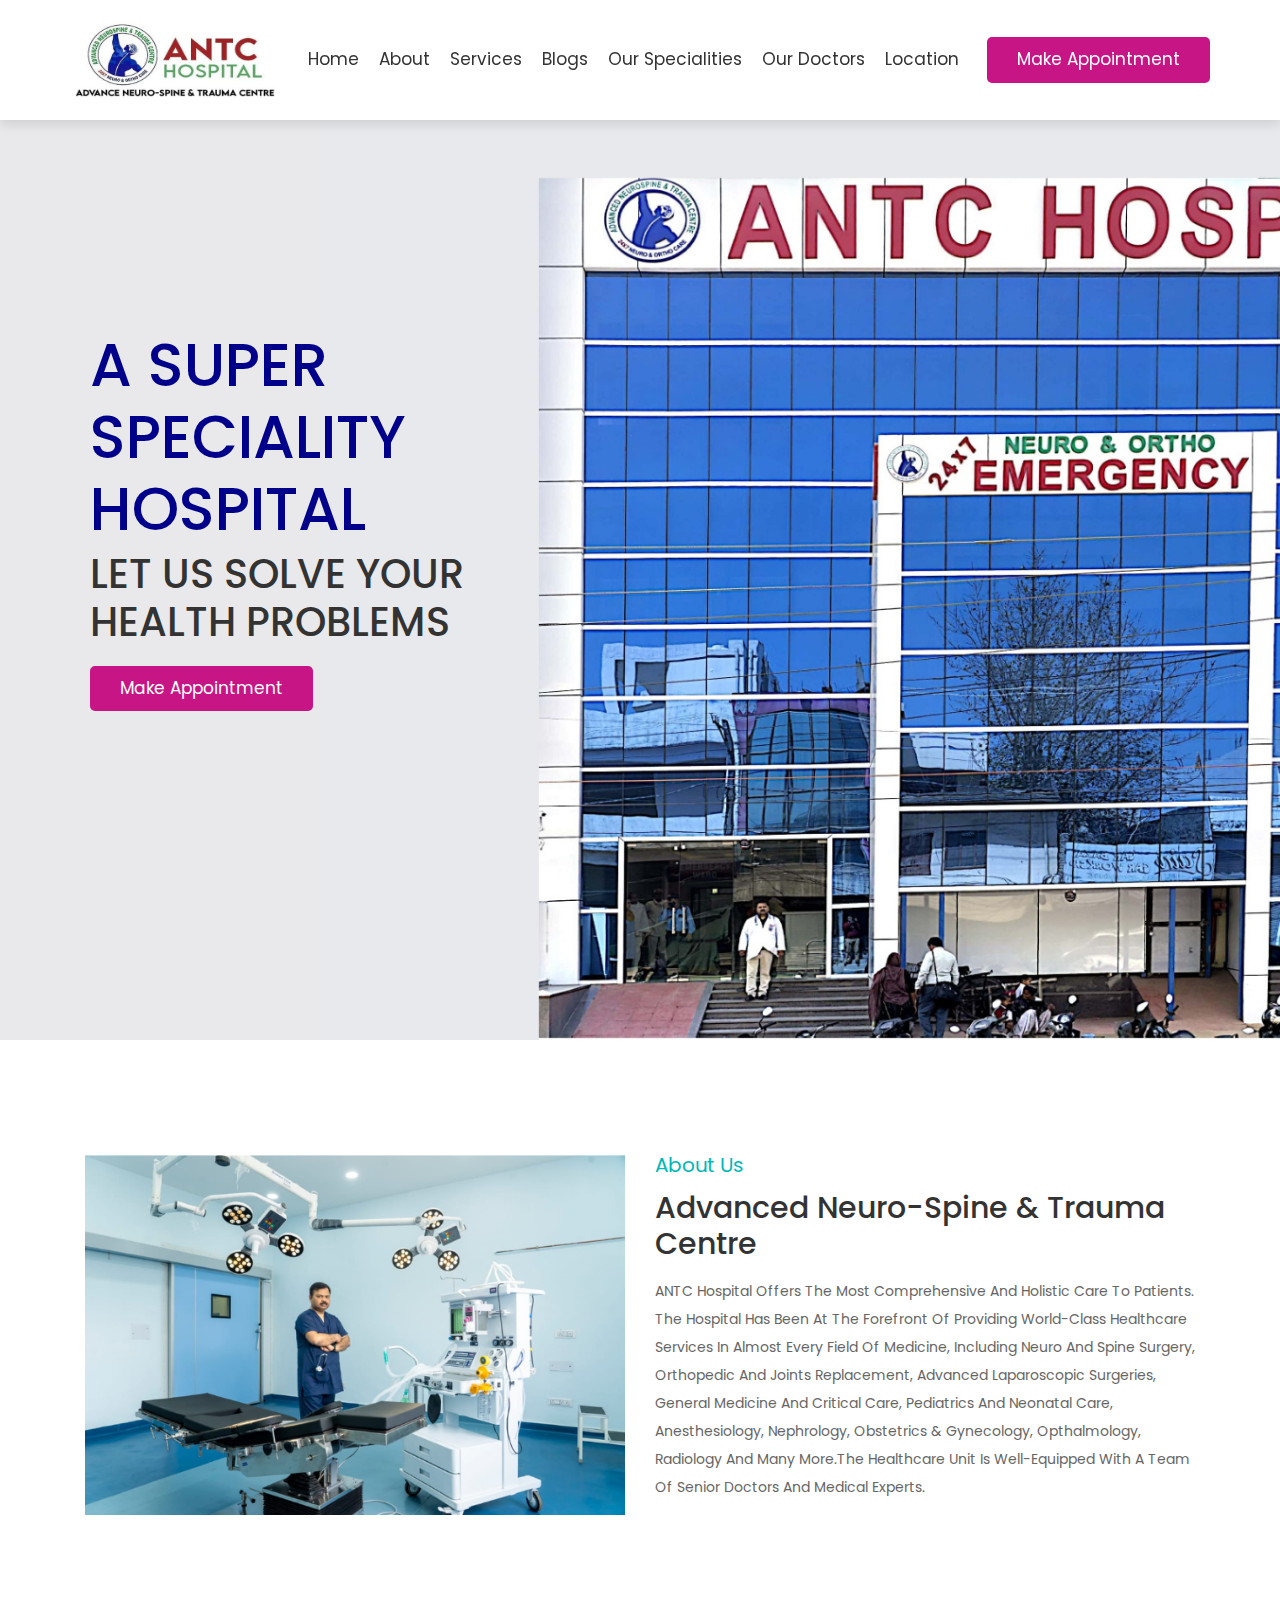
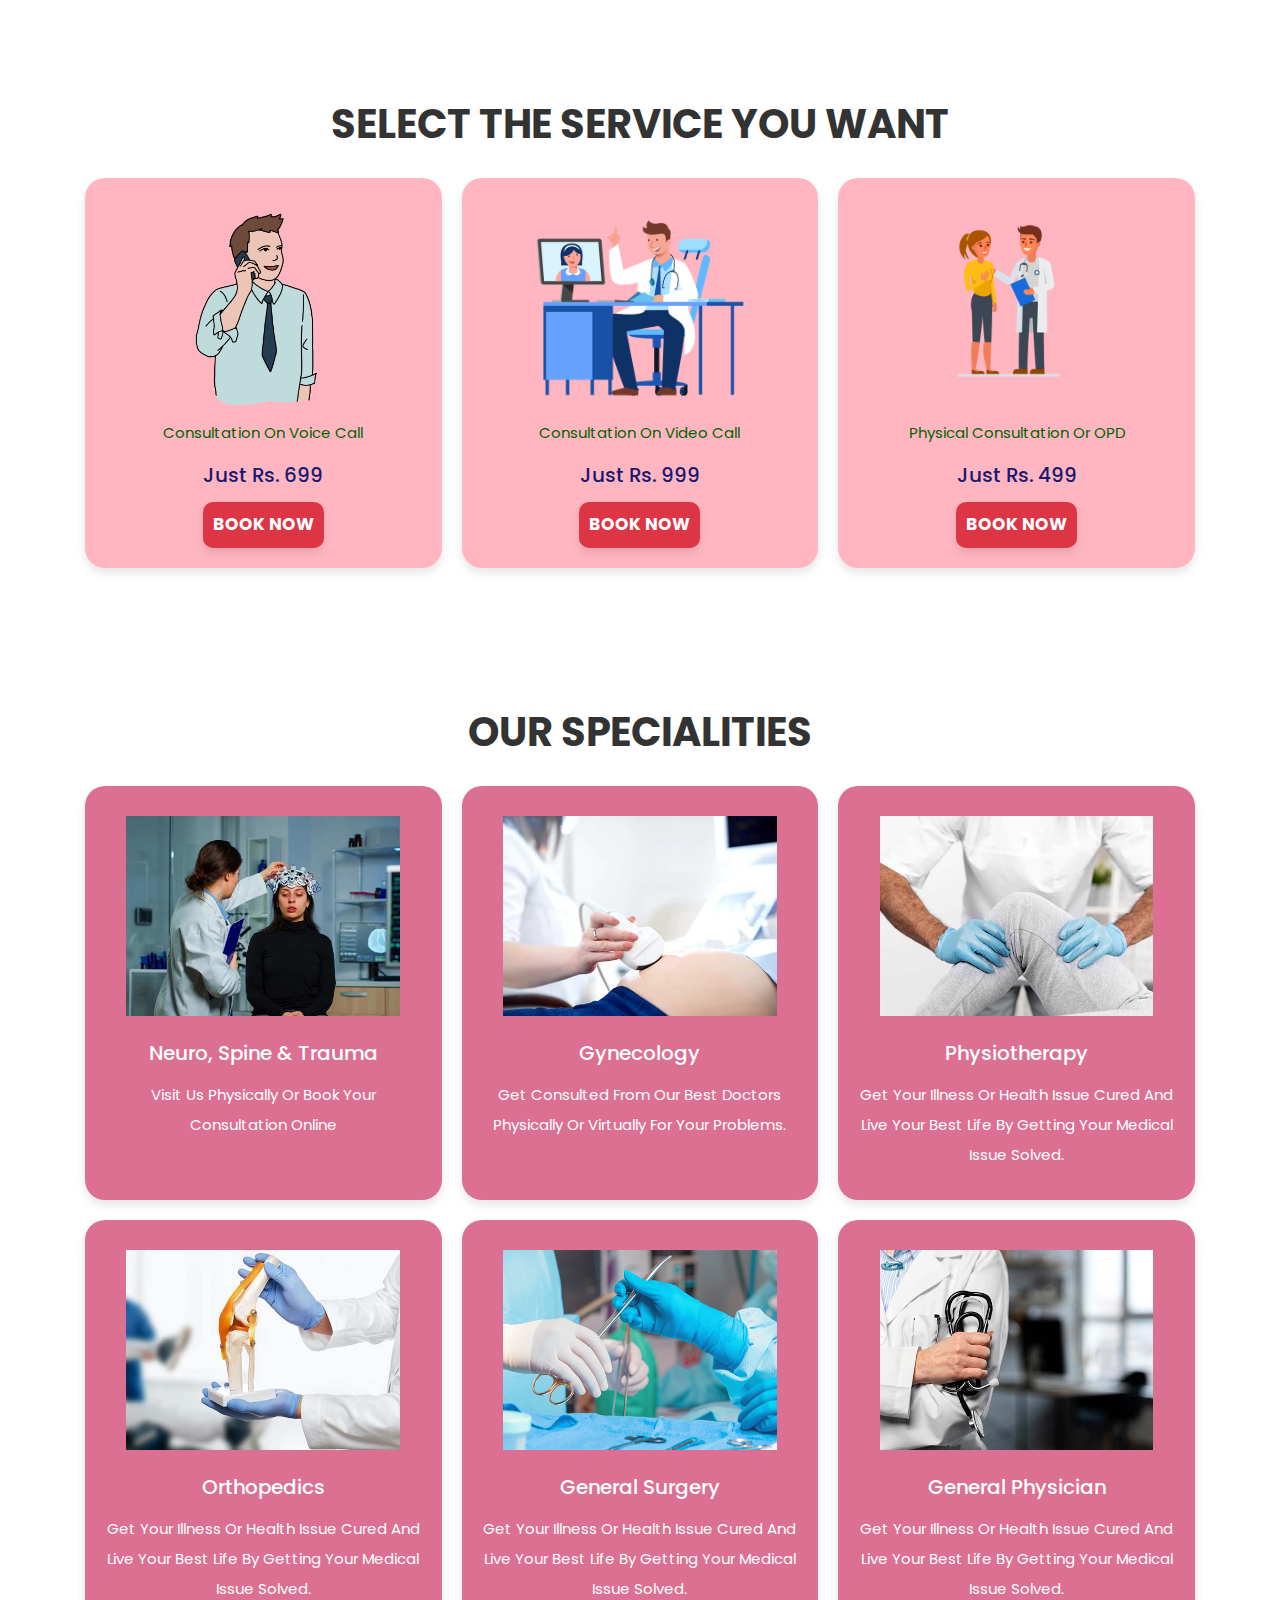
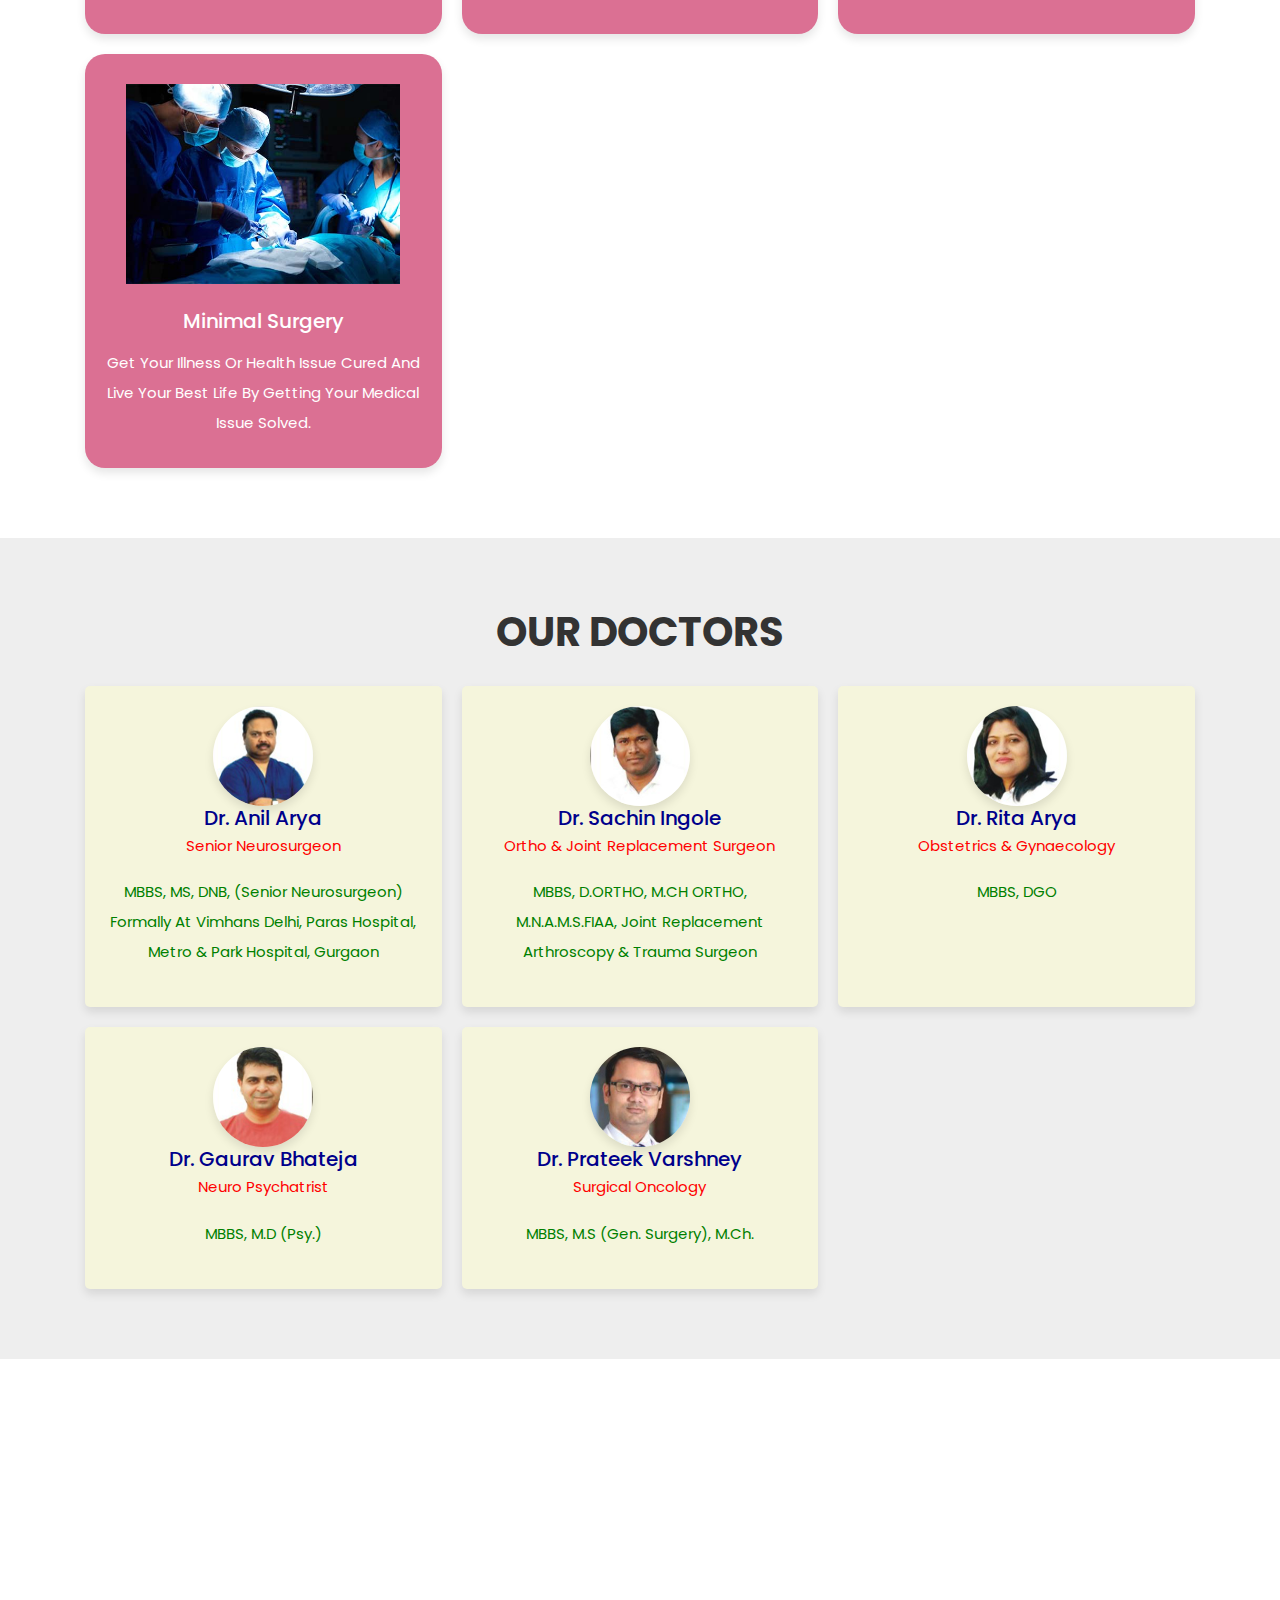
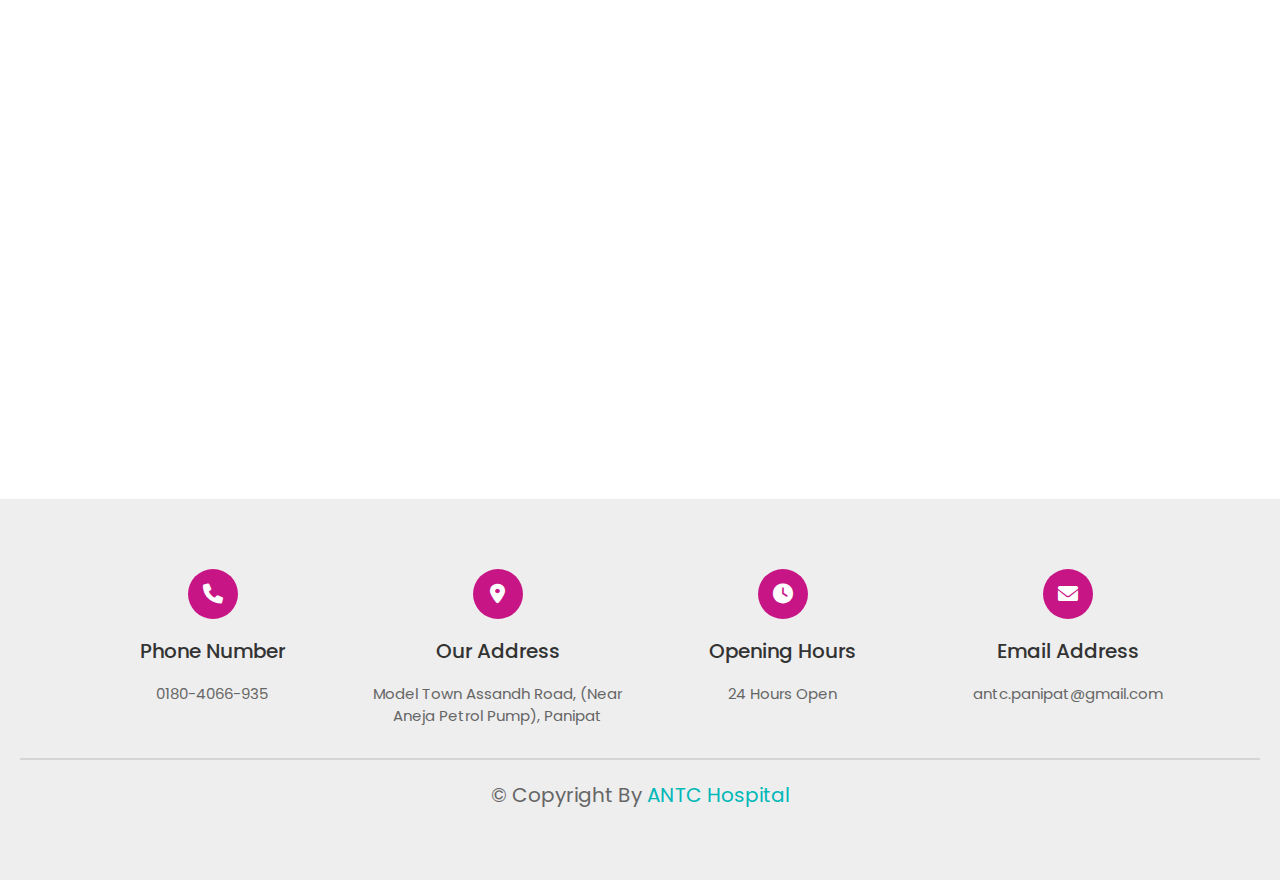
==== index.html @ 43490df8 "Update index.html" ====
<!DOCTYPE html>
<html lang="en">
<head>
   <script async src="https://pagead2.googlesyndication.com/pagead/js/adsbygoogle.js?client=ca-pub-3889529016973097"
     crossorigin="anonymous"></script>
   <meta charset="UTF-8">
   <meta http-equiv="X-UA-Compatible" content="IE=edge">
   <meta name="viewport" content="width=device-width, initial-scale=1.0">
   <title>ANTC Hospital | Panipat</title>
   <meta name="description" content="ANTC hospital -  Advance Neuro-Spine & Trauma Centre in Model Town, Panipat is one of the most renowned Private Hospitals in the area"
   <link rel="icon" href="images/icon.png" type="image/icon type">

   <!-- font awesome cdn link  -->
   <link rel="stylesheet" href="https://cdnjs.cloudflare.com/ajax/libs/font-awesome/6.0.0/css/all.min.css">

   <!-- bootstrap cdn link  -->
   <link rel="stylesheet" href="https://cdnjs.cloudflare.com/ajax/libs/bootstrap/4.6.1/css/bootstrap.min.css">

   <!-- custom css file link  -->
   <link rel="stylesheet" href="css/style.css">

</head>
<body>
   
<!-- header section starts  -->

<header class="header fixed-top">

   <div class="container">

      <div class="row align-items-center justify-content-between">

         <a href="#home" class="logo"><img src="images/antc logo.jpg" alt="logo" width="210" height="80"></a>

         <nav class="nav">
            <a href="#home">home</a>
            <a href="#about">about</a>
            <a href="#services">Services</a>
            <a href="blogs/index.html">Blogs</a>
            <a href="#specialities">Our Specialities</a>
            <a href="#doctors">Our Doctors</a>
            <a href="#contact">Location</a>
         </nav>

         <a href="#processs" target="blank" class="link-btn">make appointment</a>

         <div id="menu-btn" class="fas fa-bars"></div>

      </div>

   </div>

</header>

<!-- header section ends -->

<!-- home section starts  -->

<section class="home" id="home">

   <div class="container">

      <div class="row min-vh-100 align-items-center">
         <div class="content text-center text-md-left">
            
            <h3>A Super speciality hospital</h3>
          
            <h2>Let us Solve Your Health Problems</h2>
            <br>
            <a href="#services" target="blank"class="link-btn">make appointment</a>
         </div>
      </div>

   </div>

</section>

<!-- home section ends -->

<!-- about section starts  -->

<section class="about" id="about">

   <div class="container">

      <div class="row align-items-center">

         <div class="col-md-6 image">
            <img src="images/about-antc.png" class="w-100 mb-5 mb-md-0" alt="">
         </div>

         <div class="col-md-6 content">
            <span>about us</span>
            <h3>Advanced Neuro-Spine & Trauma Centre</h3>
            <p>ANTC Hospital offers the most comprehensive and holistic care to patients. The hospital has been at the forefront of providing world-class healthcare services in almost every field of medicine, including Neuro and Spine Surgery, Orthopedic and Joints Replacement, Advanced Laparoscopic Surgeries, General Medicine and Critical Care, Pediatrics and Neonatal Care, Anesthesiology, Nephrology, Obstetrics & Gynecology, Opthalmology, Radiology and many more.The healthcare unit is well-equipped with a team of senior doctors and medical experts.
            </p>
         </div>

      </div>

   </div>

</section>

<!-- about section ends -->

<section class="processs" id ="services">

   <h1 class="heading">Select the service you want</h1>

   <div class="box-container container">

      <div class="box">
         <img src="images/voice.png" alt="">
         <p>Consultation on Voice Call</p>
         <h3>Just Rs. 699</h3>
         <a href="tel:+919910407346" class="link-btn"><b>BOOK NOW</b></a>
      </div>

      <div class="box">
         <img src="images/process-2.png" alt="">
         <p>Consultation on Video Call</p>
         <h3>Just Rs. 999</h3>
         <a href="tel:+919910407346" class="link-btn"><b>BOOK NOW</b></a>
      </div>

      <div class="box">
         <img src="images/fit-1.png"alt=""?>
         <p>Physical Consultation or OPD</p>
         <h3>Just Rs. 499</h3>
         <a href="tel:+919910407346" class="link-btn"><b>BOOK NOW</b></a>
      </div>

   </div>

</section>

<!-- services section starts  -->
<section class="process" id ="specialities">

   <h1 class="heading">Our Specialities</h1>

   <div class="box-container container">

      <div class="box">
         <img src="images/neuro.jpeg" alt="">
         <h3>Neuro, Spine & Trauma</h3>
         <p>Visit Us physically or book your consultation online</p>
      </div>

      <div class="box">
         <img src="images/gyn.jpeg" alt="">
         <h3>Gynecology</h3>
         <p>Get consulted from our best doctors physically or virtually for your problems.</p>
      </div>

      <div class="box">
         <img src="images/pys.jpeg" alt="">
         <h3>Physiotherapy</h3>
         <p>Get your illness or health issue cured and live your best life by getting your medical issue solved.</p>
      </div>
      <div class="box">
         <img src="images/Ortho.jpg" alt="">
         <h3>Orthopedics</h3>
         <p>Get your illness or health issue cured and live your best life by getting your medical issue solved.</p>
      </div>
      <div class="box">
         <img src="images/General-Surgery.jpg" alt="">
         <h3>General Surgery</h3>
         <p>Get your illness or health issue cured and live your best life by getting your medical issue solved.</p>
      </div>
      <div class="box">
         <img src="images/Physician.jpg" alt="">
         <h3>General Physician</h3>
         <p>Get your illness or health issue cured and live your best life by getting your medical issue solved.</p>
      </div>
      <div class="box">
         <img src="images/minimal.jpeg" alt="">
         <h3>Minimal Surgery</h3>
         <p>Get your illness or health issue cured and live your best life by getting your medical issue solved.</p>
      </div>

   </div>

</section>
<!-- reviews section starts  -->

<section class="reviews" id="doctors">

   <h1 class="heading"> Our Doctors </h1>

   <div class="box-container container">

      <div class="box">
         <img src="images/doctors/anil.png" alt="">

         <h3>Dr. Anil Arya</h3>
         <span>Senior Neurosurgeon</span>
         <p>MBBS, MS, DNB, (Senior Neurosurgeon) Formally at Vimhans Delhi, Paras Hospital, Metro & Park hospital, Gurgaon</p>
      </div>
      <div class="box">
         <img src="images/doctors/sachin.png" alt="">
         <h3>Dr. Sachin Ingole</h3>
         <span>Ortho & Joint Replacement Surgeon</span>
         <p>MBBS, D.ORTHO, M.CH ORTHO, M.N.A.M.S.FIAA, Joint Replacement Arthroscopy & Trauma Surgeon</p>
         
      </div>
      <div class="box">
         <img src="images/doctors/minakshi.png" alt="">
         <h3>Dr. Rita Arya</h3>
         <span>Obstetrics & Gynaecology</span>
         <p>MBBS, DGO</p>   
      </div>
      <div class="box">
         <img src="images/doctors/gaurav.png" alt="">
         <h3>Dr. Gaurav Bhateja</h3>
         <span>Neuro Psychatrist</span>
         <p>MBBS, M.D (Psy.)</p>
         
      </div>
      <div class="box">
         <img src="images/doctors/parteek.png" alt="">
         <h3>Dr. Prateek Varshney</h3>
         <span>Surgical Oncology</span>
         <p>MBBS, M.S (Gen. Surgery), M.Ch.</p>
         
      </div>

   </div>

</section>

<!-- reviews section ends -->
<!-- contact section -->
<section id = "contact">
   <div class="maps">
           <iframe src="https://www.google.com/maps/embed?pb=!1m18!1m12!1m3!1d3476.1913542741886!2d76.9518249152562!3d29.393957782123586!2m3!1f0!2f0!3f0!3m2!1i1024!2i768!4f13.1!3m3!1m2!1s0x390ddb430a0e1dd7%3A0x4648324b6e51c234!2sANTC%20Hospital%20%5BAdvanced%20Neuro-Spine%20%26%20Trauma%20Center%5D!5e0!3m2!1sen!2sin!4v1674475111808!5m2!1sen!2sin" width="100%" height="100%" style="border:0;" allowfullscreen="" loading="lazy"></iframe>
   </div>
</section>
<!-- end of contact section -->

<!-- footer section starts  -->

<section class="footer">

   <div class="box-container container">

      <div class="box">
         <i class="fas fa-phone"></i>
         <h3>phone number</h3>
         <p>0180-4066-935</p>
      </div>
      
      <div class="box">
         <i class="fas fa-map-marker-alt"></i>
         <h3>our address</h3>
         <p>Model Town Assandh Road, (Near Aneja Petrol Pump), Panipat</p>
      </div>

      <div class="box">
         <i class="fas fa-clock"></i>
         <h3>opening hours</h3>
         <p>24 Hours Open</p>
      </div>

      <div class="box">
         <i class="fas fa-envelope"></i>
         <h3>email address</h3>
         <p>antc.panipat@gmail.com</p>
         <p></p>
      </div>

   </div>

   <div class="credit"> &copy; copyright by <span>ANTC hospital</span>  </div>

</section>

<!-- footer section ends -->


<!-- custom js file link  -->
<script src="js/script.js"></script>

</body>
</html>
---- css/style.css ----
@import url('https://fonts.googleapis.com/css2?family=Poppins:wght@100;200;300;400;500;600&display=swap');

:root{
   --blue:#00b8b8;
   --black:#333;
   --white:#fff;
   --light-color:#666;
   --light-bg:#eee;
   --border:.2rem solid rgba(0,0,0,.1);
   --box-shadow:0 .5rem 1rem rgba(0,0,0,.1);
}

*{
   font-family: 'Poppins', sans-serif;
   margin:0; padding:0;
   box-sizing: border-box;
   outline: none; border:none;
   text-decoration: none !important;
   text-transform: capitalize;
}

*::-webkit-scrollbar{
   height: .5rem;
   width: 1rem;
}

*::-webkit-scrollbar-track{
   background-color: transparent;
}

*::-webkit-scrollbar-thumb{
   background-color: var(--blue);
}

html{
   font-size: 62.5%;
   overflow-x: hidden;
   scroll-behavior: smooth;
   scroll-padding-top: 6.5rem;
}

section{
   padding:7rem 2rem;
}

.heading{
   text-align: center;
   font-size: 4rem;
   color:var(--black);
   text-transform: uppercase;
   font-weight: bolder;
   margin-bottom: 3rem;
}

.link-btn{
   display: inline-block;
   padding:1rem 3rem;
   border-radius: .5rem;
   background-color: mediumvioletred;
   cursor: pointer;
   font-size: 1.7rem;
   color:var(--white);
}

.link-btn:hover{
   background-color: blue;
   color:var(--white);
}

.header{
   padding:2rem;
   border-bottom: var(--border);
   background-color: var(--white);
   box-shadow: var(--box-shadow);
   border:0;
}

.header.active{
   background-color: var(--white);
   box-shadow: var(--box-shadow);
   border:0;
}

.header .logo{
   font-size: 2rem;
   color:var(--black);
}

.header .logo span{
   color:var(--blue);
}

.header .nav a{
   margin:0 1rem;
   font-size: 1.7rem;
   color:var(--black);
}

.header .nav a:hover{
   color:var(--blue);
}

#menu-btn{
   font-size: 2.5rem;
   color:var(--black);
   cursor: pointer;
   display: none;
}

.home{
   background:url(../images/antc.png) no-repeat;
   background-size: cover;
   background-position: center;
}

.home .content{
   width: 55rem;
   padding:2rem;
}

.home .content h3{
   font-size: 6rem;
   text-transform: uppercase;
   color:darkblue;
}
.home .content h2{
   font-size: 4rem;
   text-transform: uppercase;
   color:var(--black);
}

.home .content p{
   line-height: 2;
   font-size: 1.5rem;
   color:var(--light-color);
   padding:1rem 0;
}

.about .row{
   min-height: 50vh;
}

.about .content span{
   font-size: 2rem;
   color:var(--blue);
}

.about .content h3{
   font-size: 3rem;
   color:var(--black);
   margin-top: 1rem;
}

.about .content p{
   padding:1rem 0;
   font-size: 1.4rem;
   color:var(--light-color);
   line-height: 2;
}

.services{
   background-color: var(--light-bg);
}

.services .box-container{
   display: grid;
   grid-template-columns: repeat(auto-fit, minmax(30rem, 1fr));
   gap:2rem;
}

.services .box-container .box{
   text-align: center;
   padding:2rem;
   background-color: var(--white);
   box-shadow: var(--box-shadow);
   border-radius: .5rem;
}

.services .box-container .box img{
   margin:1rem 0;
   height: 4rem;
}

.services .box-container .box h3{
   font-size: 2rem;
   padding:1rem 0;
   color:var(--black);
}

.services .box-container .box p{
   font-size: 1.5rem;
   color:var(--light-color);
   line-height: 2;
}

.process .box-container{
   display: grid;
   grid-template-columns: repeat(auto-fit, minmax(30rem, 1fr));
   gap:2rem;
}

.process .box-container .box{
   background-color: palevioletred;
   padding:2rem;
   border-radius: 2rem;
   text-align: center;
   box-shadow: var(--box-shadow);
}
.process .box-container .box .link-btn{
   background-color: var(--red);
   padding:1rem;
   border-radius: 1rem;
   text-align: center;
   box-shadow: var(--box-shadow);
}
.process .box-container .box .link-btn:hover{
   background-color: var(--black);
   color:var(--white);
}

.process .box-container .box img{
   height: 20rem;
   margin:1rem 0;
}

.process .box-container .box h3{
   font-size: 2rem;
   color: white;
   margin:1.5rem 0;
}
.process .box-container .box h3:hover{
   font-size: 2rem;
   color: var(--blue);
   margin:1.5rem 0;
}

.process .box-container .box p{
   font-size: 1.5rem;
   color: white;
   line-height: 2;
}
.processs .box-container{
   display: grid;
   grid-template-columns: repeat(auto-fit, minmax(30rem, 1fr));
   gap:2rem;
}

.processs .box-container .box{
   background-color: lightpink;
   padding:2rem;
   border-radius: 2rem;
   text-align: center;
   box-shadow: var(--box-shadow);
}
.processs .box-container .box .link-btn{
   background-color: var(--red);
   padding:1rem;
   border-radius: 1rem;
   text-align: center;
   box-shadow: var(--box-shadow);
}
.processs .box-container .box .link-btn:hover{
   background-color: var(--black);
   color:var(--white);
}

.processs .box-container .box img{
   height: 20rem;
   margin:1rem 0;
}

.processs .box-container .box h3{
   font-size: 2rem;
   color: midnightblue;
   margin:1.5rem 0;
}

.processs .box-container .box p{
   font-size: 1.5rem;
   color: darkgreen;
   line-height: 2;
}
.reviews{
   background-color: var(--light-bg);
}

.reviews .box-container{
   display: grid;
   grid-template-columns: repeat(auto-fit, minmax(30rem, 1fr));
   gap:2rem;
}

.reviews .box-container .box{
   background-color: beige;
   text-align: center;
   border-radius: .5rem;
   box-shadow: var(--box-shadow);
   padding:2rem;
}

.reviews .box-container .box img{
   height: 10rem;
   width: 10rem;
   border-radius: 50%;
   box-shadow: var(--box-shadow);
}

.reviews .box-container .box p{
   padding:2rem 0;
   line-height: 2;
   font-size: 1.5rem;
   color: green;
   margin-bottom: 0;
}

.reviews .box-container .box .stars{
   padding:.5rem 1.5rem;
   border-radius: .5rem;
   background-color: var(--light-bg);
   margin-bottom: 2rem;
   display: inline-block;
}

.reviews .box-container .box .stars i{
   font-size: 1.5rem;
   color:var(--blue);
}

.reviews .box-container .box h3{
   font-size: 2rem;
   color:darkblue;
}

.reviews .box-container .box span{
   color:red;
   font-size: 1.5rem;
}
.maps {
   width: 100%;
   height: 600px;
}

.contact form{
   border-radius: .5rem;
   background-color: var(--light-bg);
   padding:2rem;
   margin:0 auto;
   max-width: 50rem;
}

.contact form .message{
   margin-bottom: 2rem;
   border-radius: .5rem;
   background-color: var(--blue);
   padding:1.2rem 1rem;
   font-size: 1.7rem;
   color:var(--white);
   text-align: center;
}

.contact form .box{
   width: 100%;
   margin-top: 1rem;
   margin-bottom: 2rem;
   border-radius: .5rem;
   background-color: var(--white);
   padding:1.2rem 1.4rem;
   font-size: 1.7rem;
   color:var(--black);
   text-transform: none;
}

.contact form span{
   font-size: 1.7rem;
   color:var(--black);
}

.footer{
   background-color: var(--light-bg);
}

.footer .box-container{
   display: grid;
   grid-template-columns: repeat(auto-fit, minmax(25rem, 1fr));
   gap:3rem;
}

.footer .box-container .box{
   text-align: center;
}

.footer .box-container .box i{
   height: 5rem;
   width: 5rem;
   border-radius: 50%;
   line-height: 5rem;
   font-size: 2rem;
   background-color: mediumvioletred;
   color:var(--white);
}

.footer .box-container .box h3{
   font-size: 2rem;
   margin:2rem 0;
   color:var(--black);
}

.footer .box-container .box p{
   font-size: 1.5rem;
   color:var(--light-color);
   text-transform: none;
}

.footer .credit{
   text-align: center;
   border-top: var(--border);
   padding-top: 2rem;
   margin-top: 2rem;
   font-size: 2rem;
   color:var(--light-color);
}

.footer .credit span{
   color:var(--blue);
}







/* media queries  */

@media (max-width:991px){

   html{
      font-size: 55%;
   }

   .header .link-btn{
      display: none;
   }

   section{
      padding:5rem 2rem;
   }

}

@media (max-width:768px){

   section{
      padding:3rem 1rem;
   }

   #menu-btn{
      display: inline-block;
      transition: .2s linear;
   }

   #menu-btn.fa-times{
      transform: rotate(180deg);
   }

   .header .nav{
      position: absolute;
      top:99%; left:0; right:0;
      background-color: var(--white);
      border-top: var(--border);
      border-bottom: var(--border);
      padding:1rem 0;
      text-align: center;
      flex-flow: column;
      clip-path: polygon(0 0, 100% 0, 100% 0, 0 0);
      transition: .2s linear;
   }

   .header .nav.active{
      clip-path: polygon(0 0, 100% 0, 100% 100%, 0 100%);
   }

   .header .nav a{
      margin:1rem 0;
      font-size: 2rem;
   }

   .home{
   background-position: left;

   }

   .home .content{
      width: auto;
   }

}

@media (max-width:450px){

   html{
      font-size: 50%;
   }

   .home .content h3{
      font-size: 4rem;
   }

   .heading{
      font-size: 3rem;
   }

}
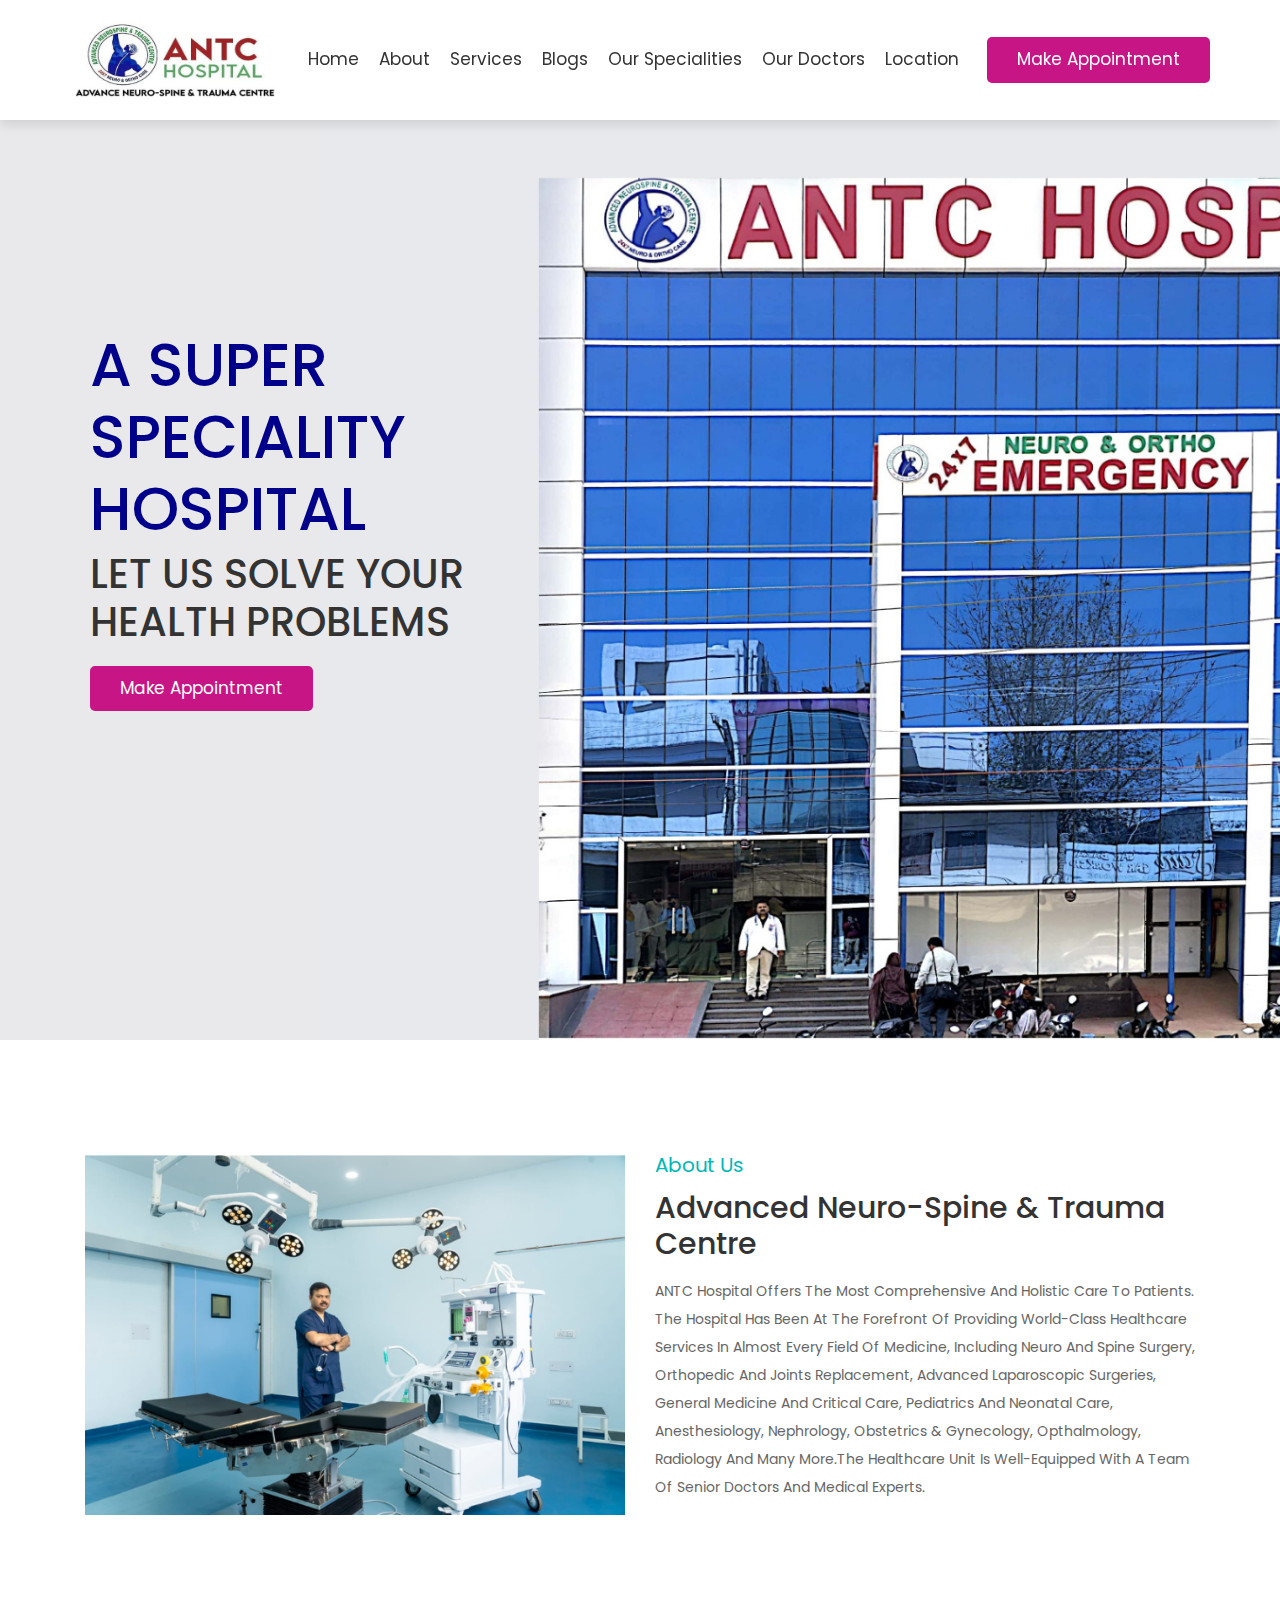
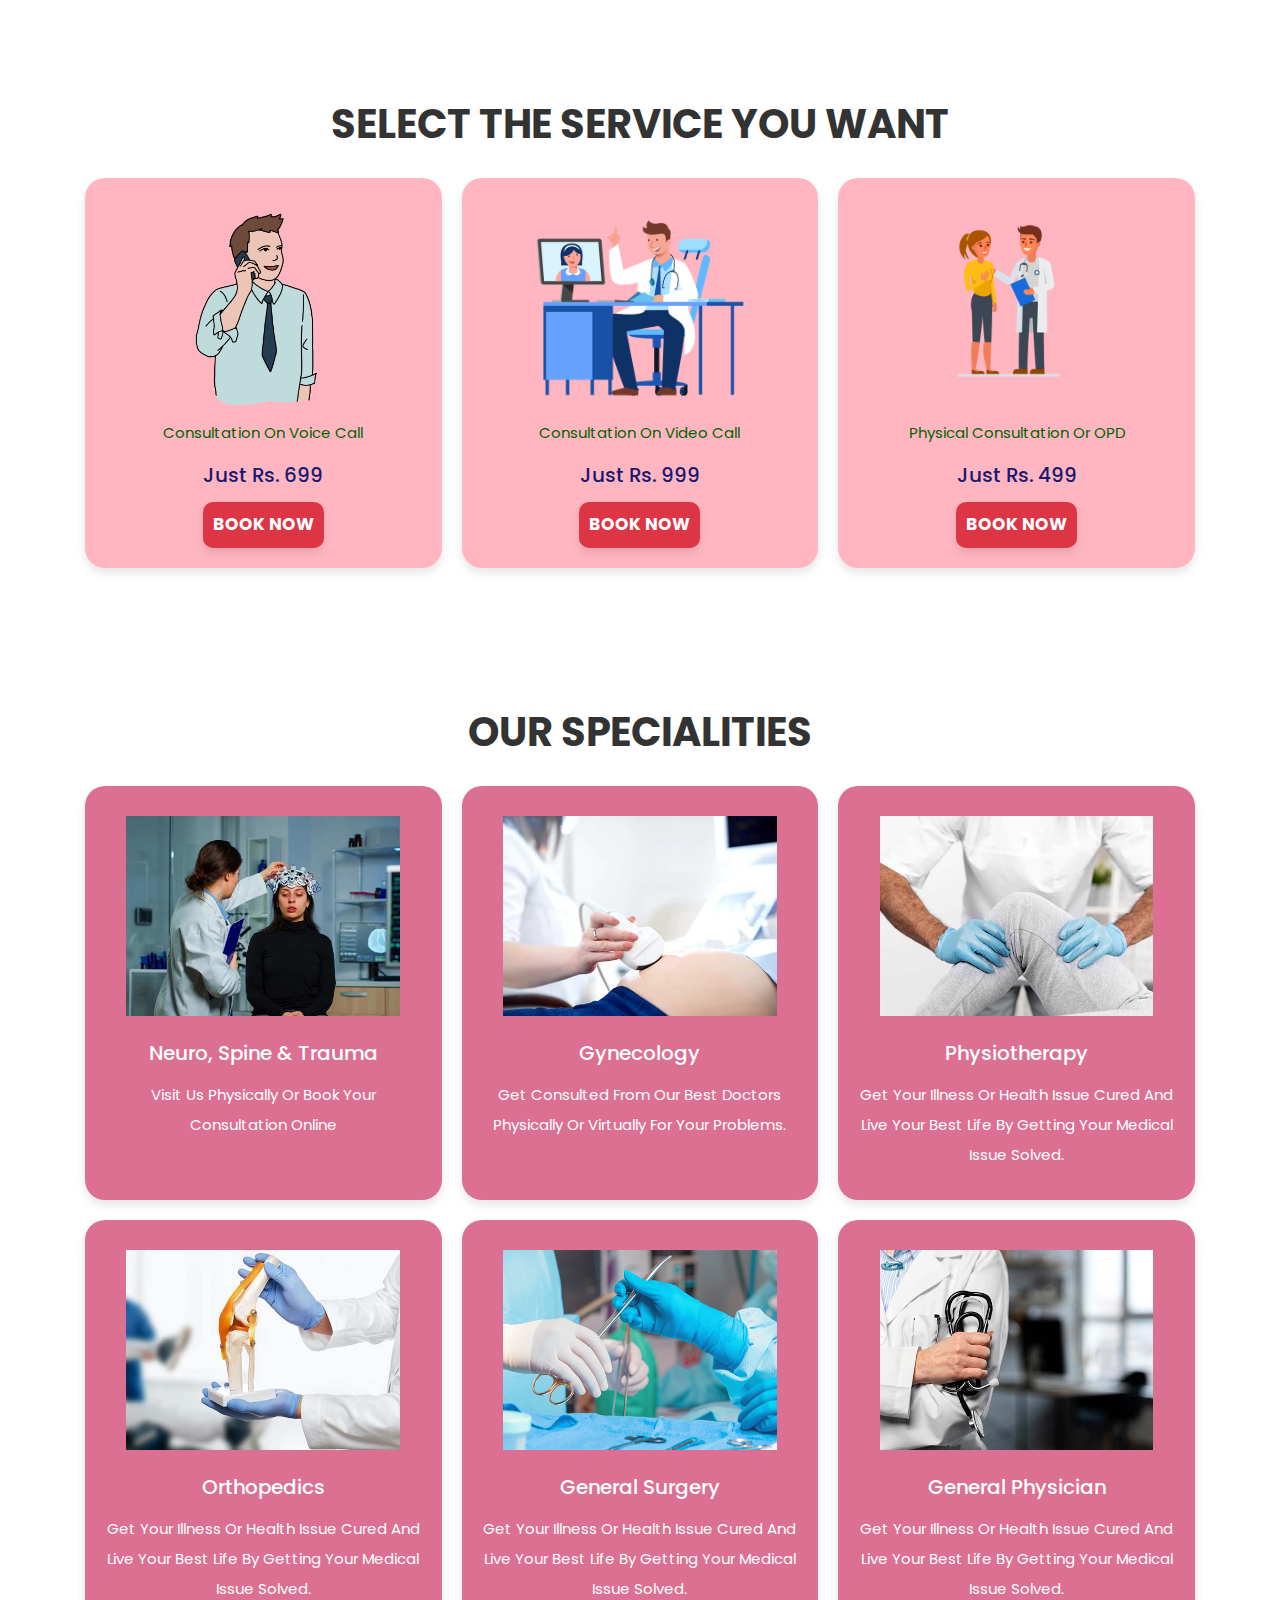
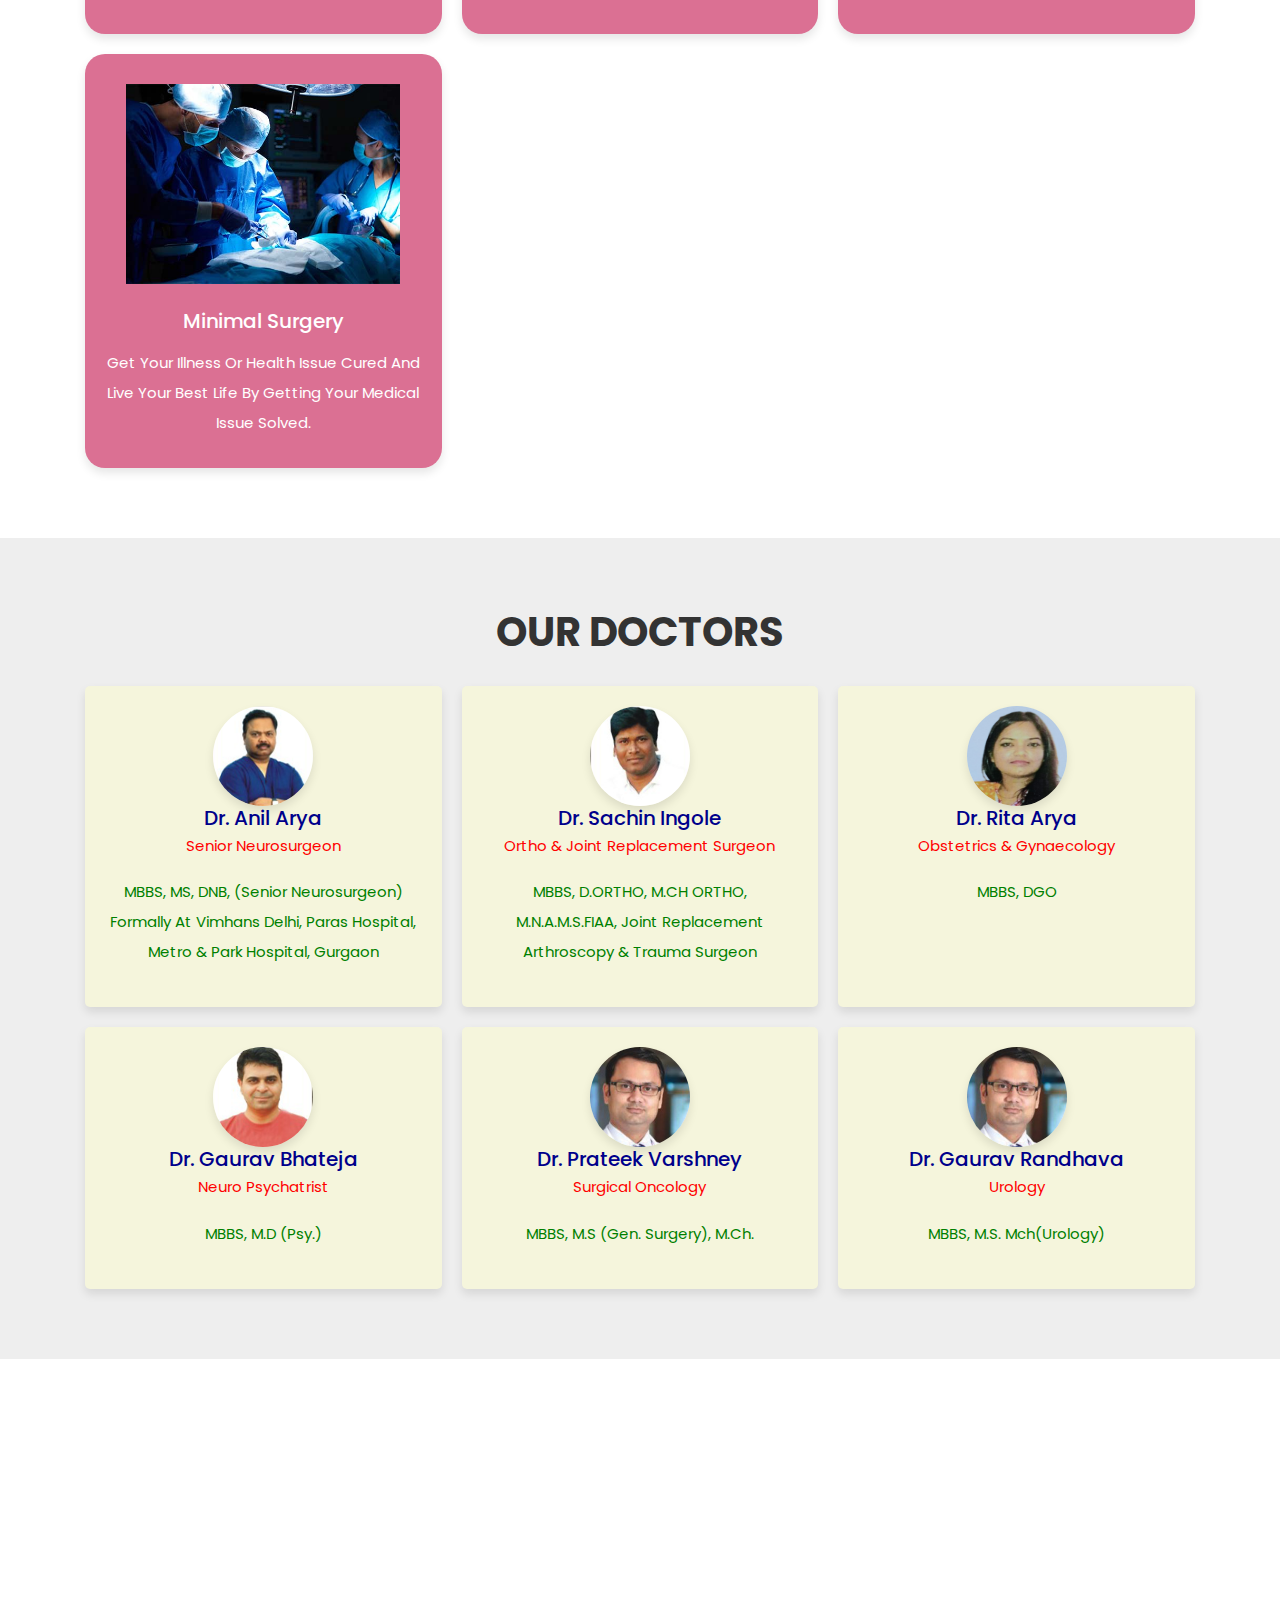
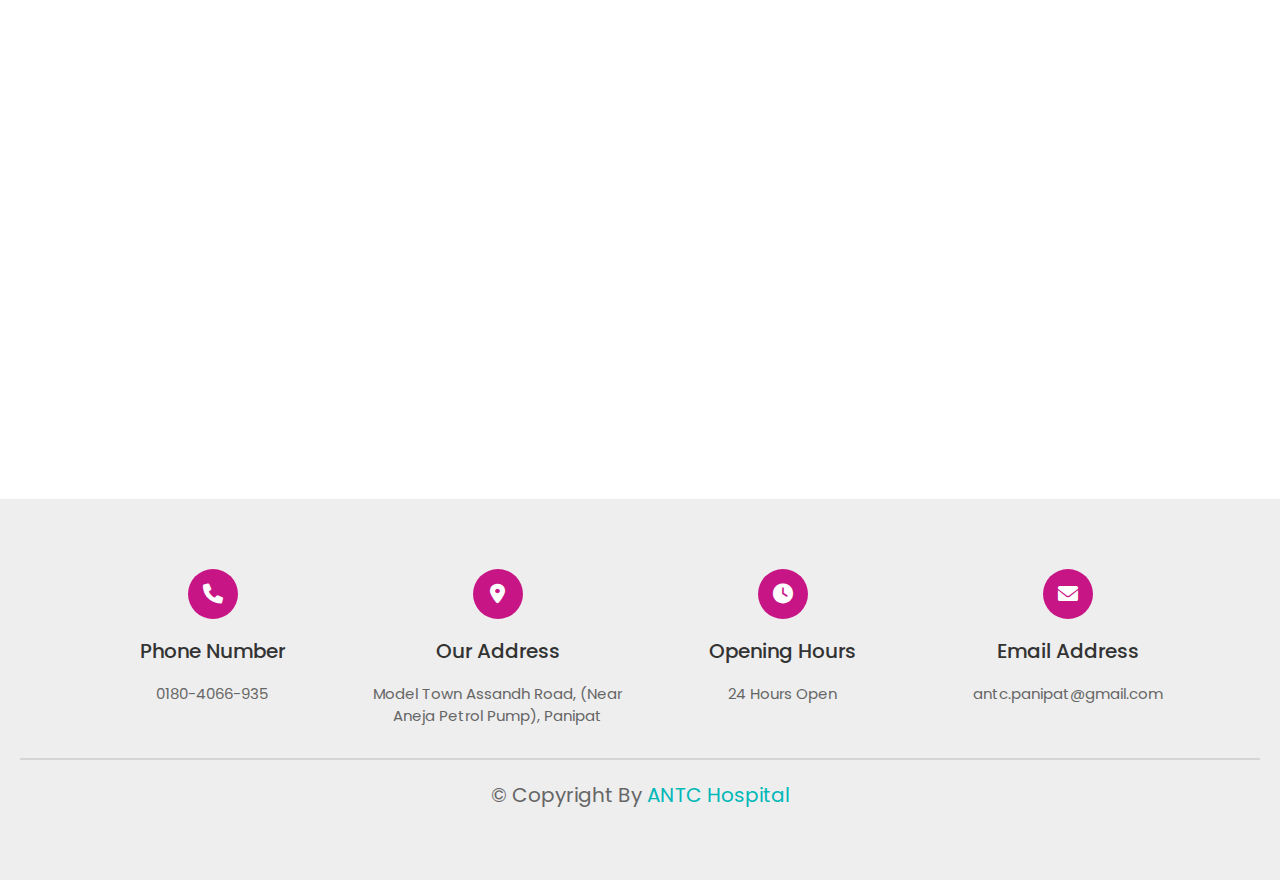
==== commit d724c66b: "Update index.html" ====
--- a/index.html
+++ b/index.html
@@ -207,7 +207,7 @@
          
       </div>
       <div class="box">
-         <img src="images/doctors/minakshi.png" alt="">
+         <img src="images/doctors/rita.jpg" alt="">
          <h3>Dr. Rita Arya</h3>
          <span>Obstetrics & Gynaecology</span>
          <p>MBBS, DGO</p>   
@@ -224,6 +224,13 @@
          <h3>Dr. Prateek Varshney</h3>
          <span>Surgical Oncology</span>
          <p>MBBS, M.S (Gen. Surgery), M.Ch.</p>
+         
+      </div>
+      <div class="box">
+         <img src="images/doctors/parteek.png" alt="">
+         <h3>Dr. Gaurav Randhava</h3>
+         <span>Urology</span>
+         <p>MBBS, M.S. Mch(urology)</p>
          
       </div>
 
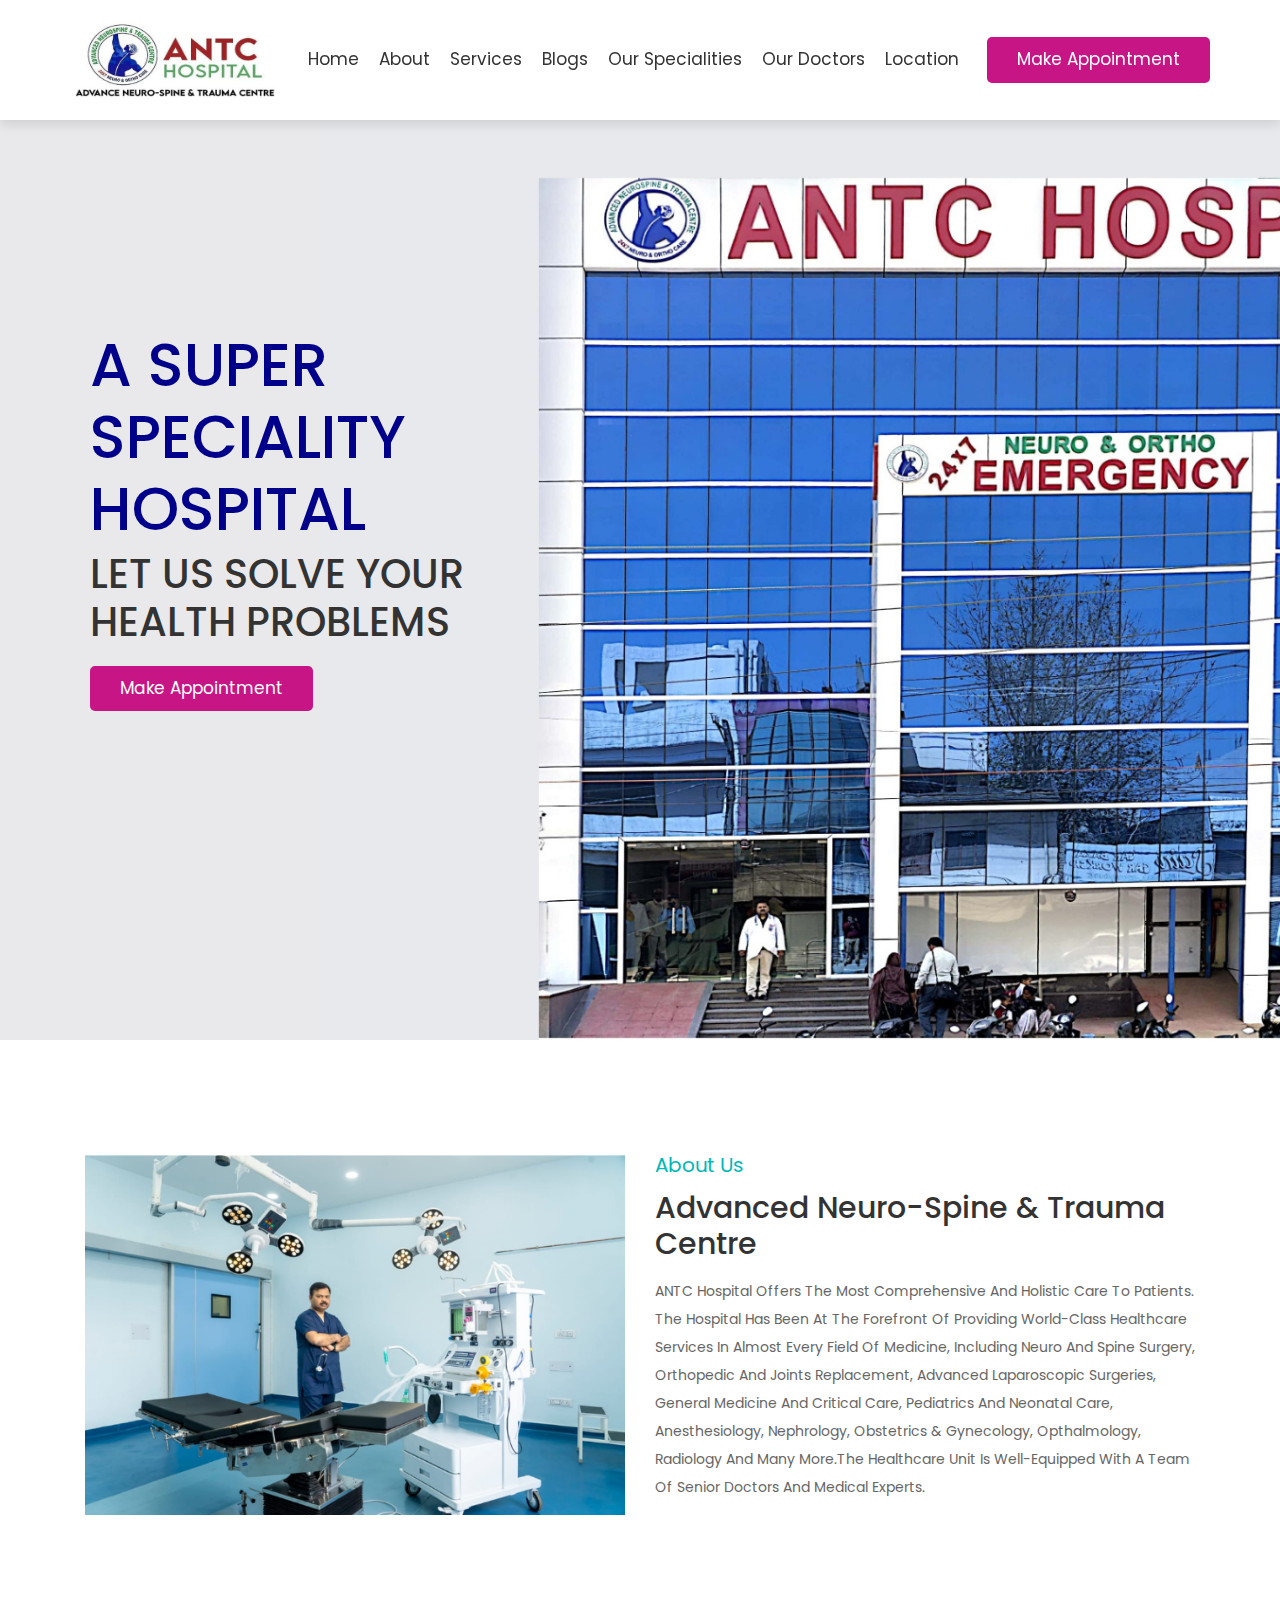
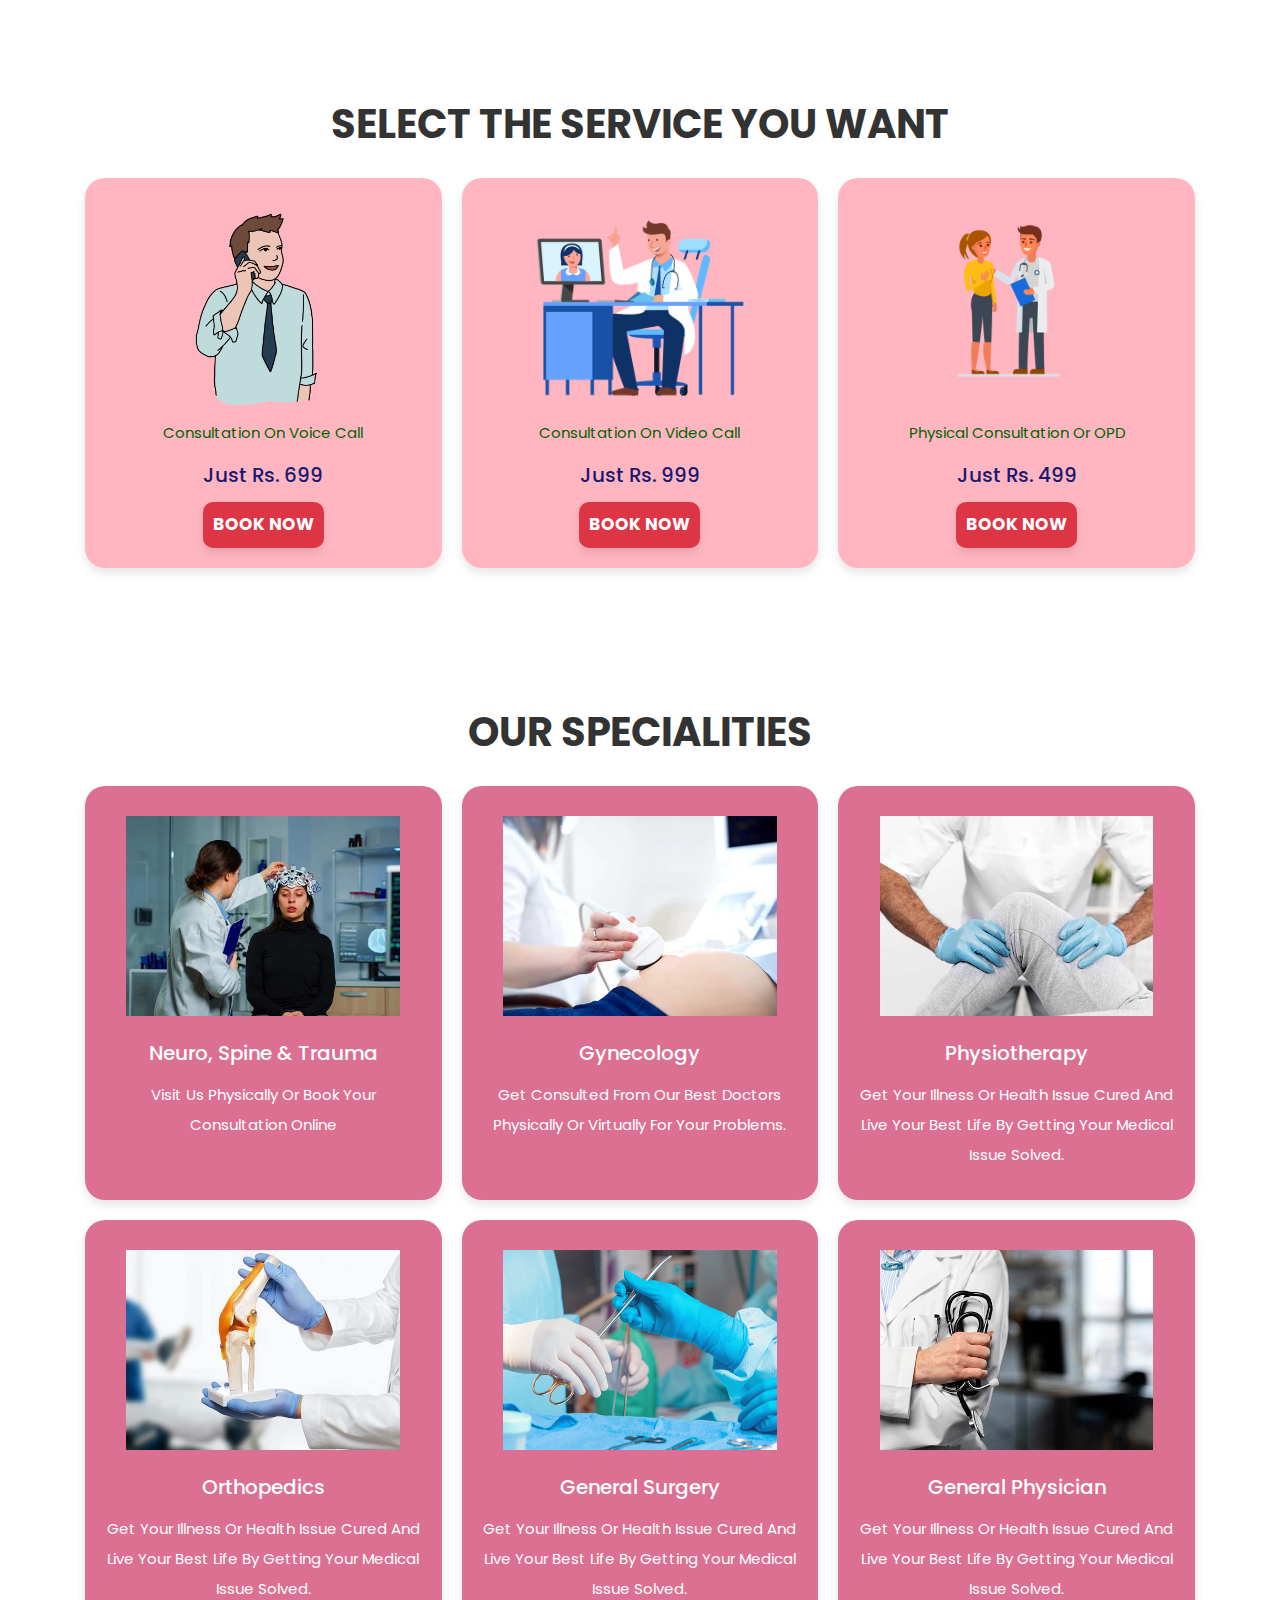
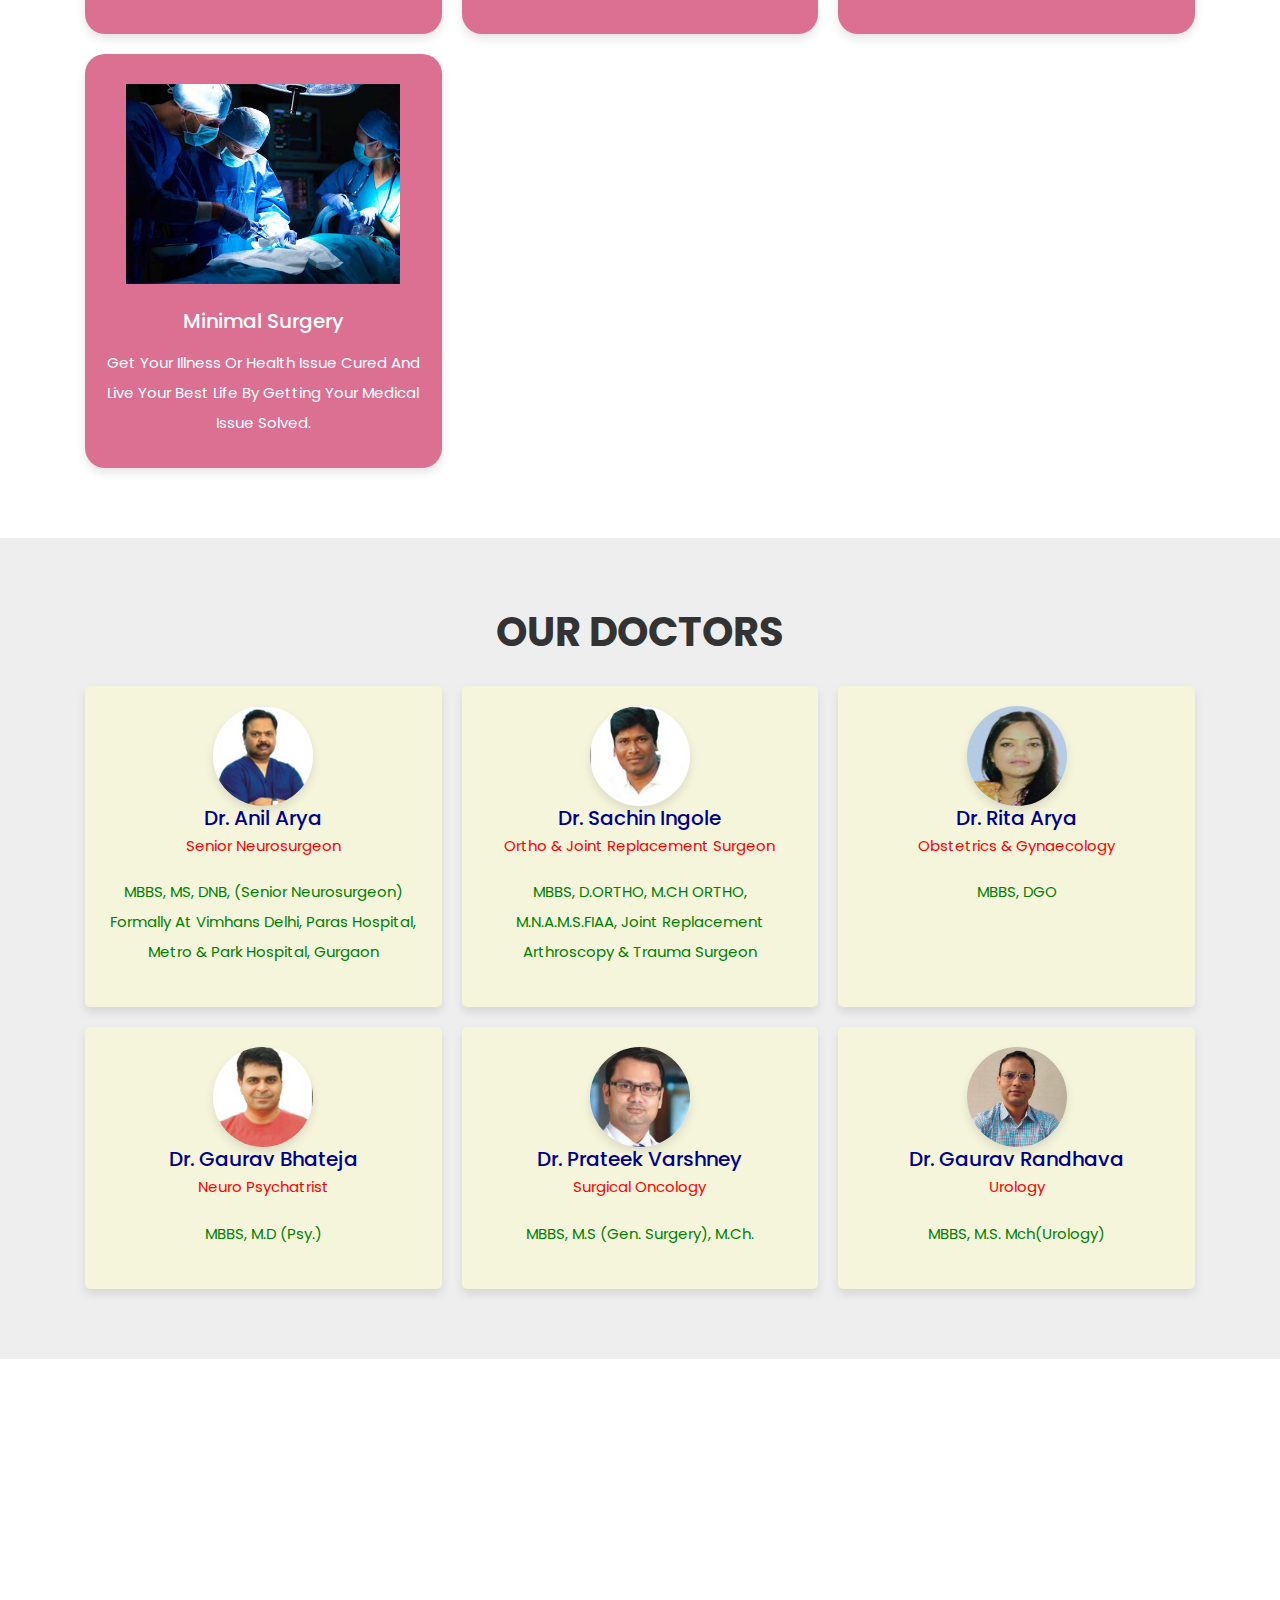
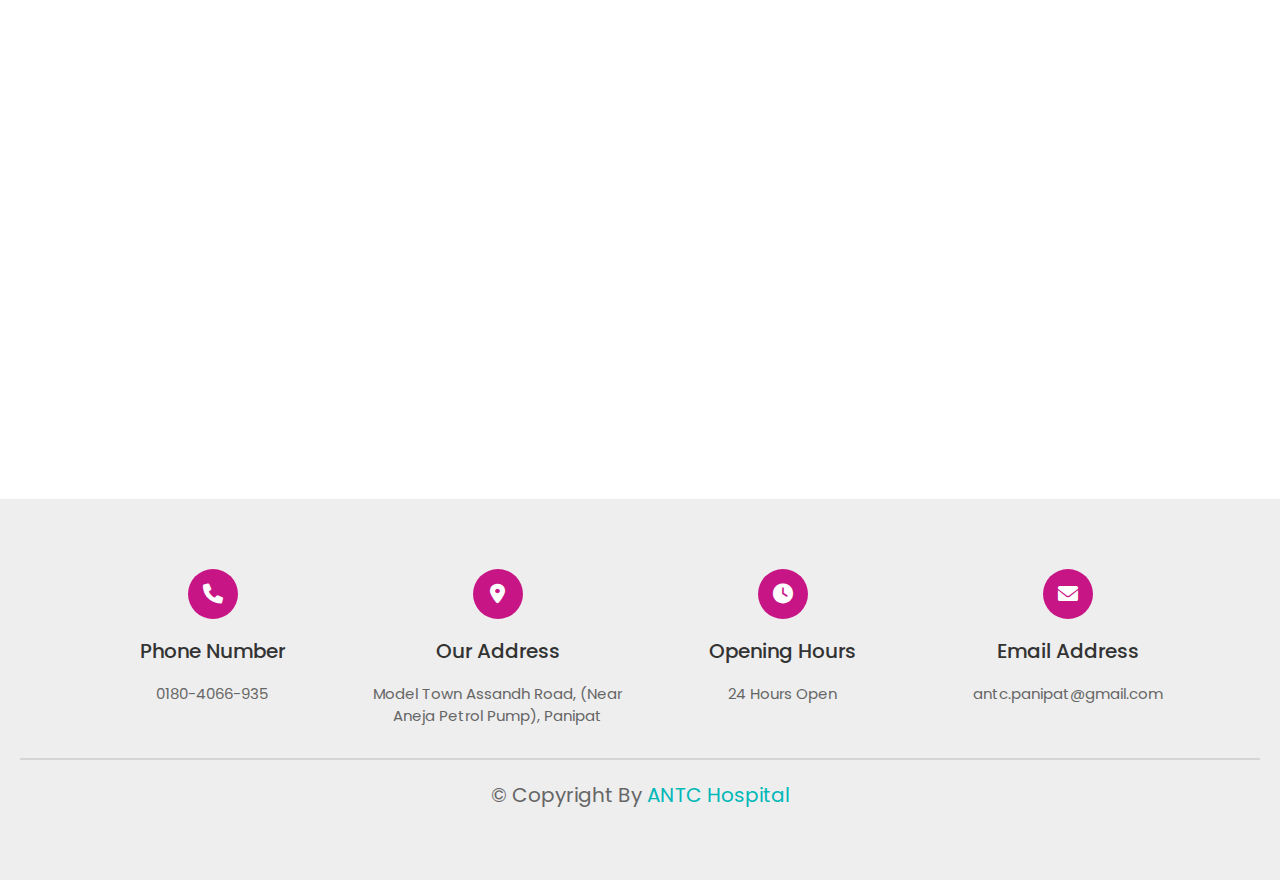
==== commit b91dcda0: "main" ====
--- a/index.html
+++ b/index.html
@@ -227,7 +227,7 @@
          
       </div>
       <div class="box">
-         <img src="images/doctors/parteek.png" alt="">
+         <img src="images/doctors/randhawa.jpg" alt="">
          <h3>Dr. Gaurav Randhava</h3>
          <span>Urology</span>
          <p>MBBS, M.S. Mch(urology)</p>
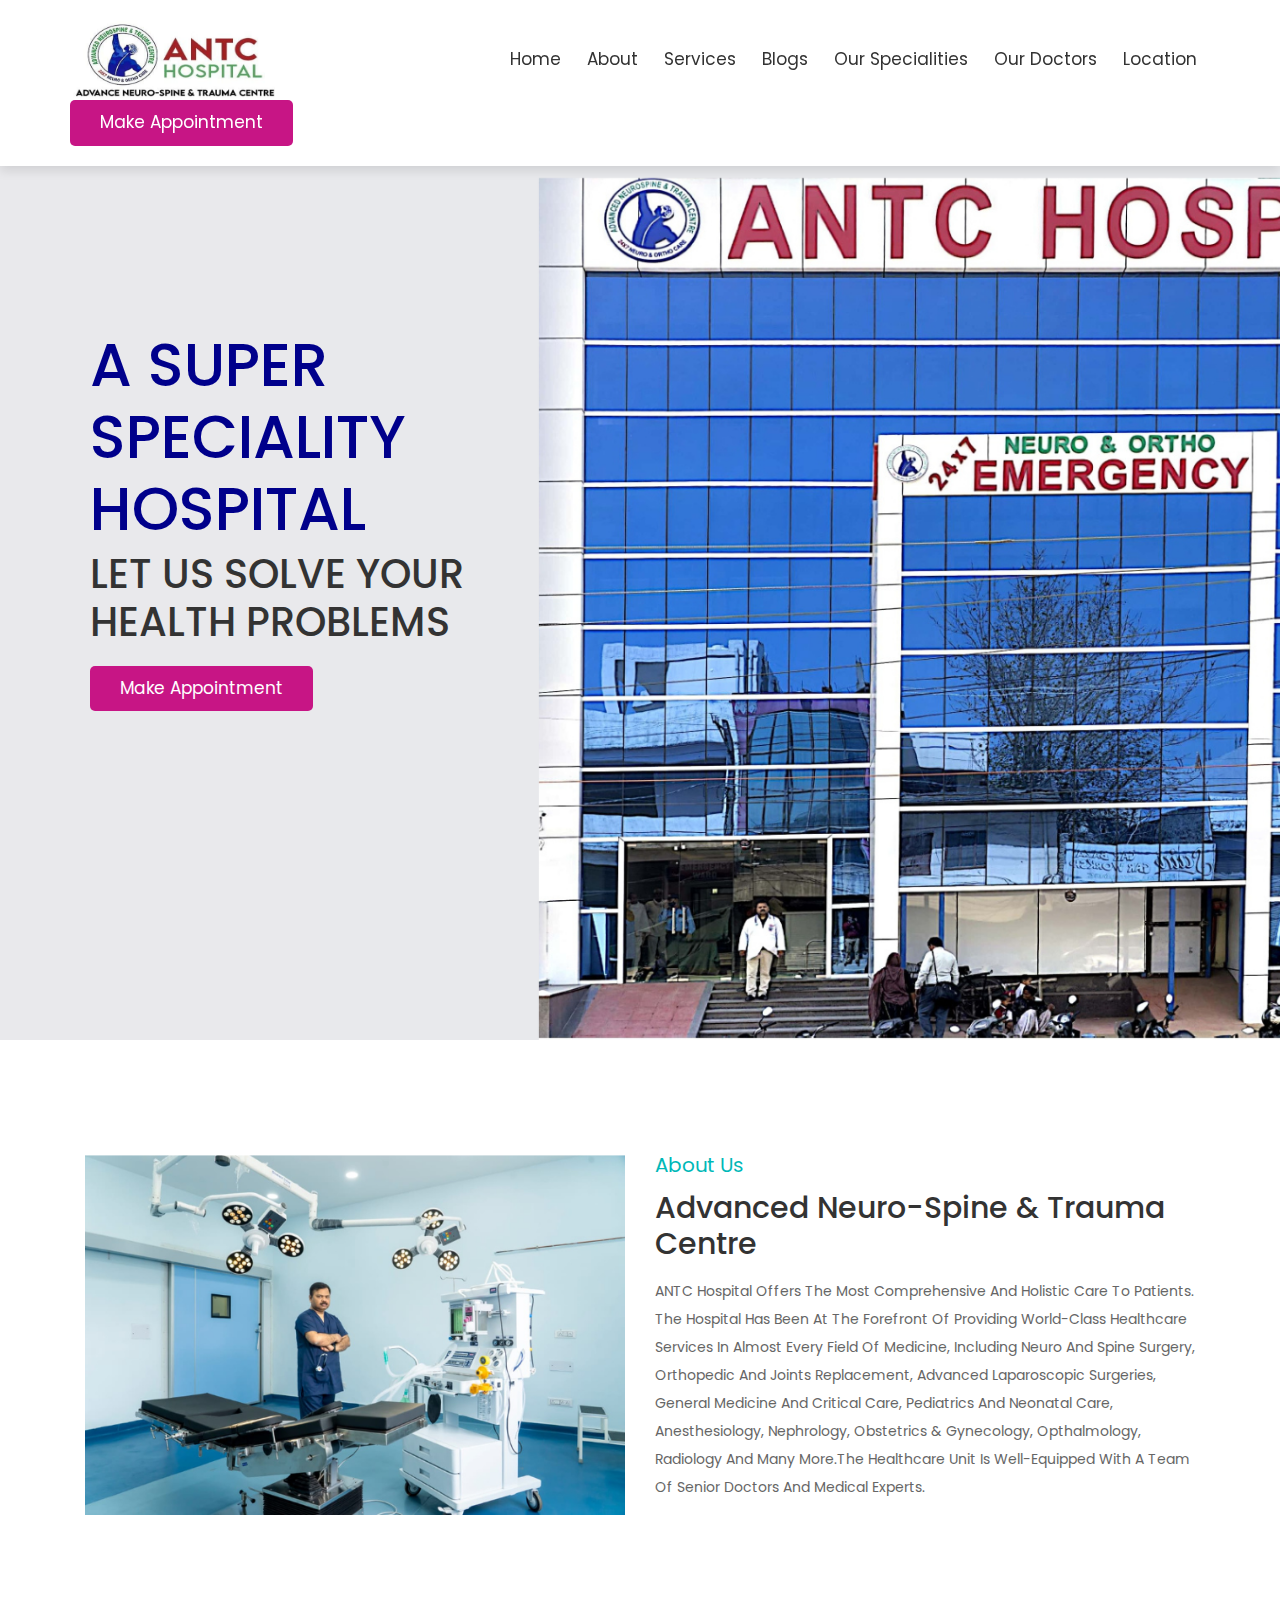
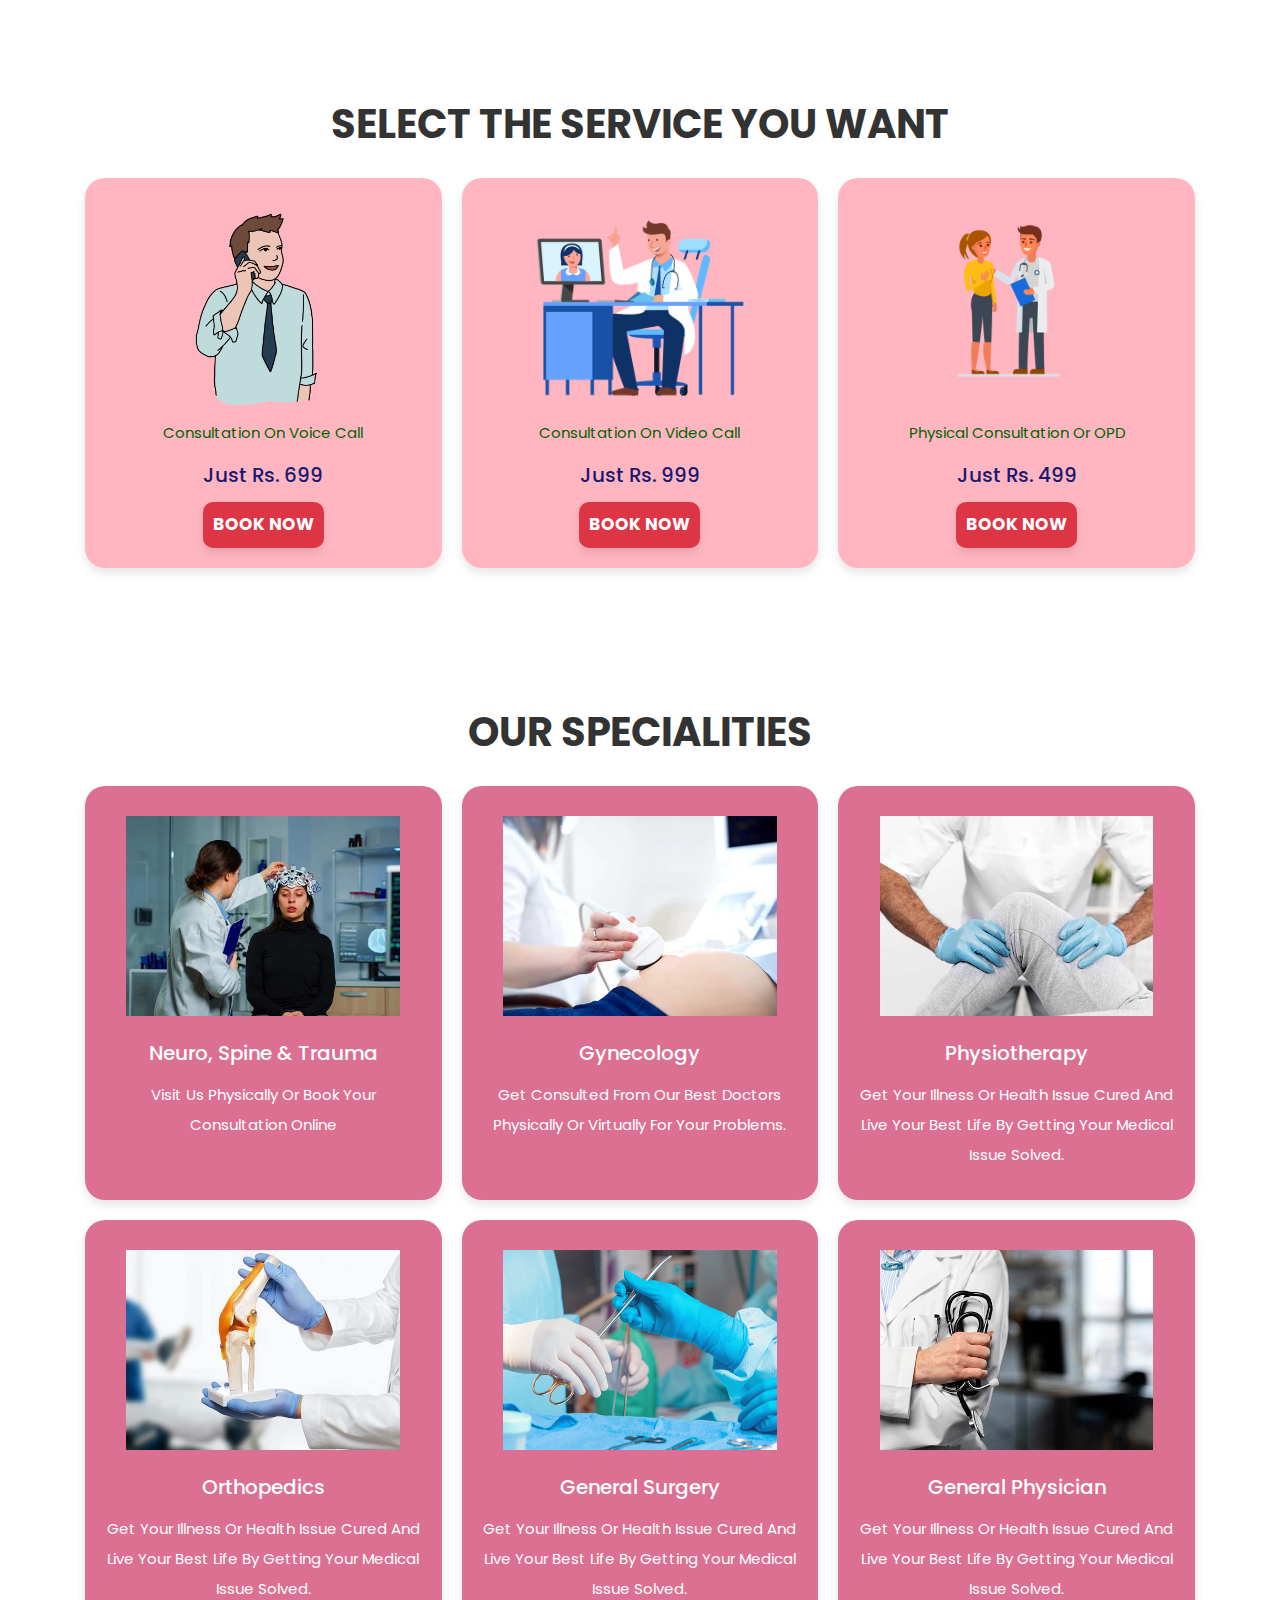
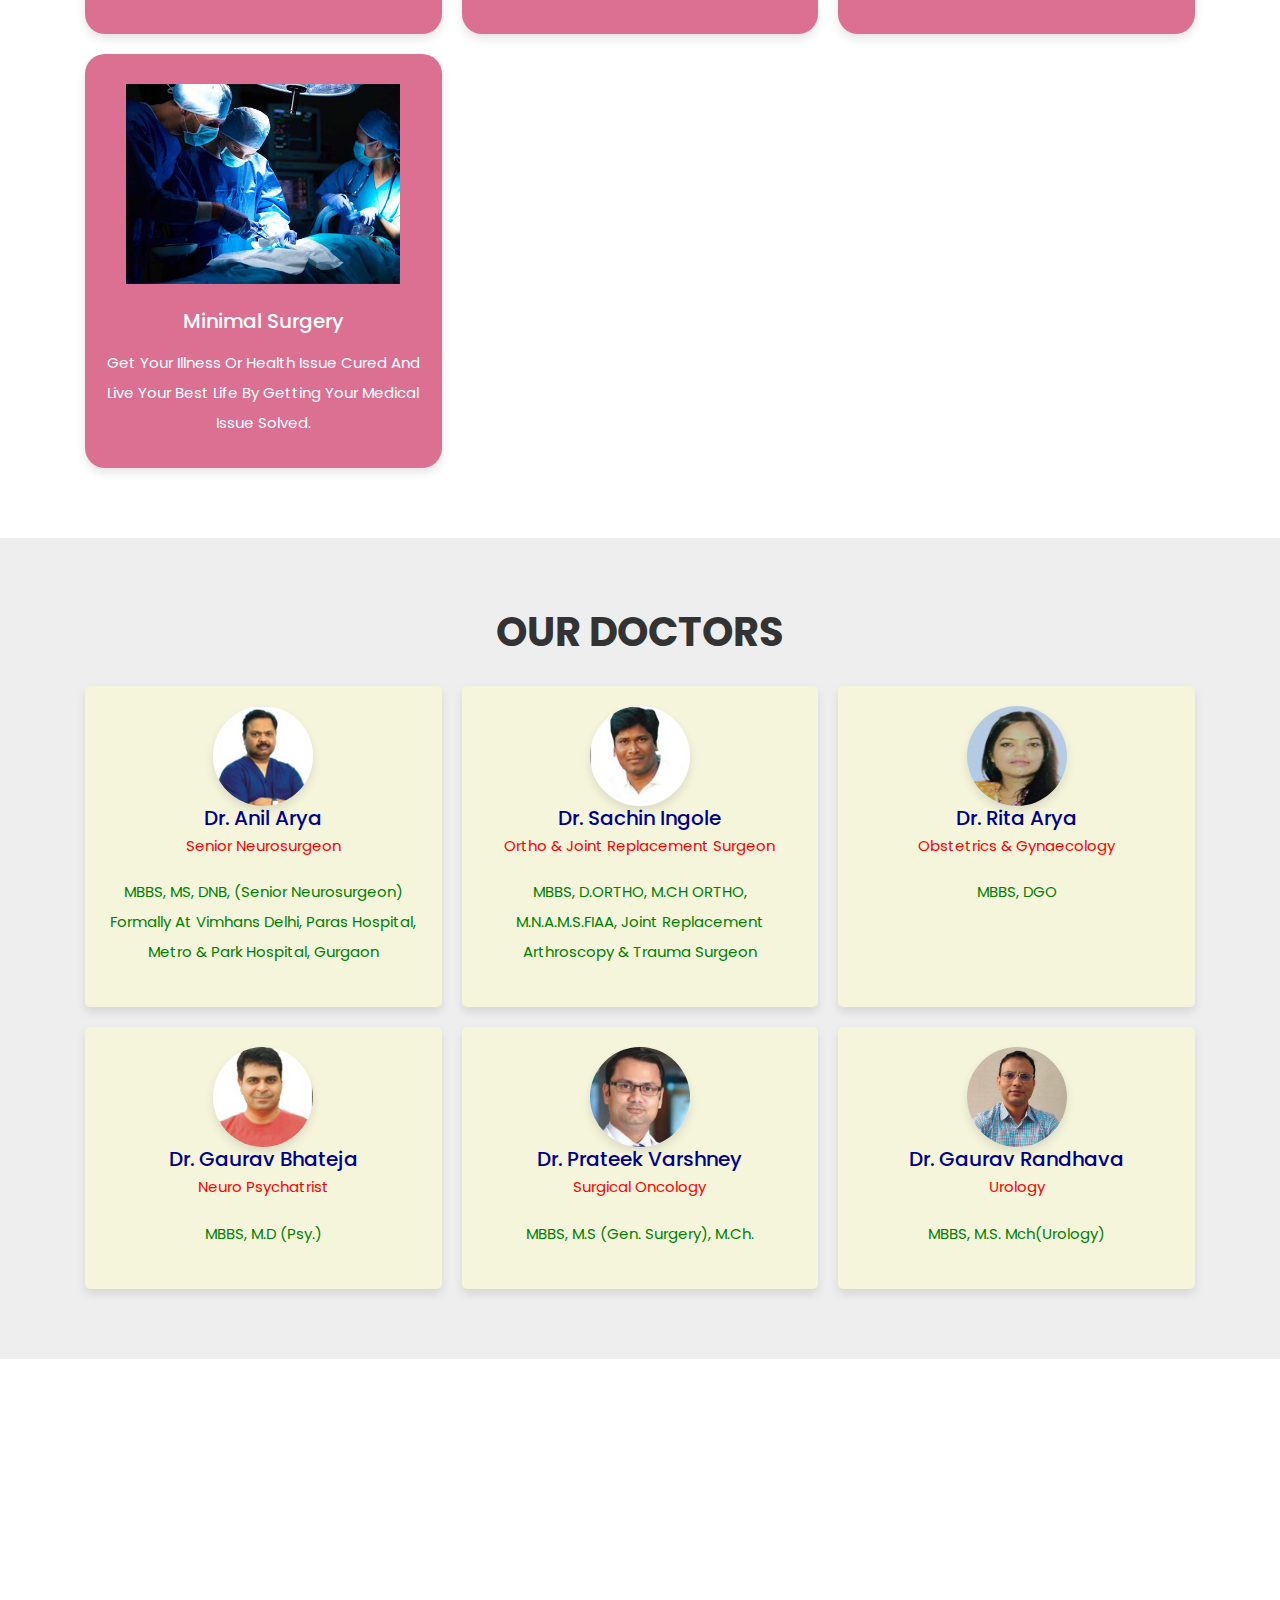
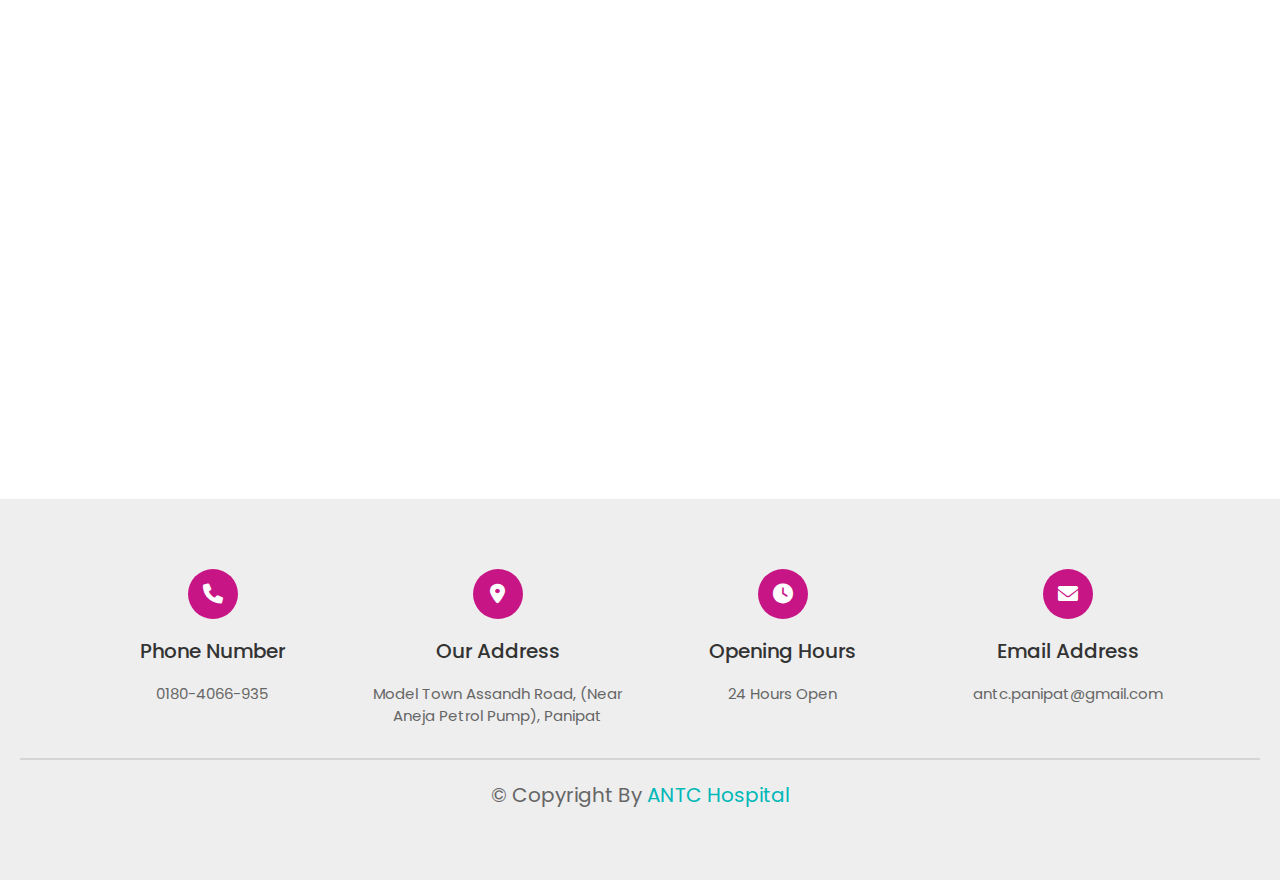
==== commit 38b56323: "Update index.html" ====
--- a/index.html
+++ b/index.html
@@ -8,7 +8,7 @@
    <meta http-equiv="X-UA-Compatible" content="IE=edge">
    <meta name="viewport" content="width=device-width, initial-scale=1.0">
    <title>ANTC Hospital | Panipat</title>
-   <meta name="description" content="ANTC hospital -  Advance Neuro-Spine & Trauma Centre in Model Town, Panipat is one of the most renowned Private Hospitals in the area"
+   <meta name="description" content="ANTC hospital -  Advance Neuro-Spine & Trauma Centre in Model Town, Panipat is one of the most renowned Private Hospitals in the area">
    <link rel="icon" href="images/icon.png" type="image/icon type">
 
    <!-- font awesome cdn link  -->
--- a/css/style.css
+++ b/css/style.css
@@ -94,10 +94,15 @@
    margin:0 1rem;
    font-size: 1.7rem;
    color:var(--black);
+   padding: 3px;
 }
 
 .header .nav a:hover{
-   color:var(--blue);
+   color: white;
+   background-color: mediumvioletred;
+   border-radius: 5px;
+   transition: background-color 0.5s;
+   
 }
 
 #menu-btn{
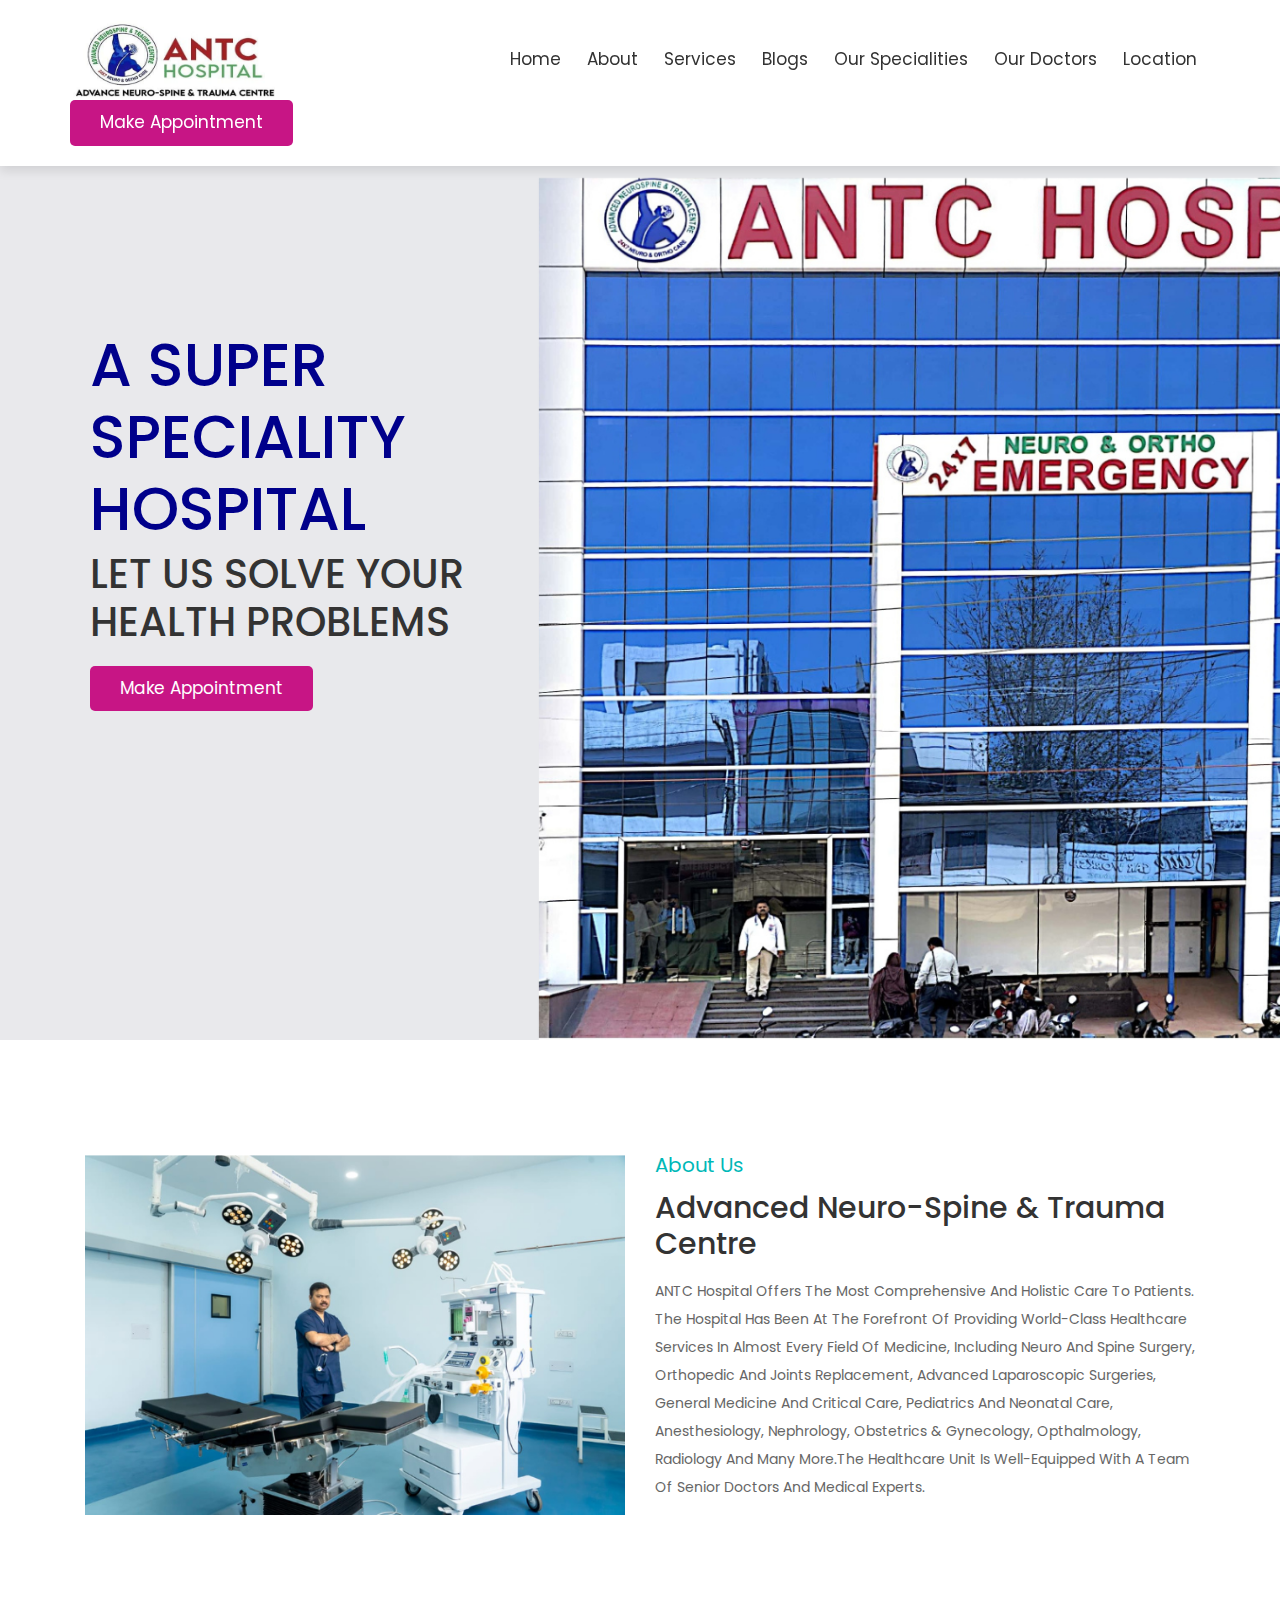
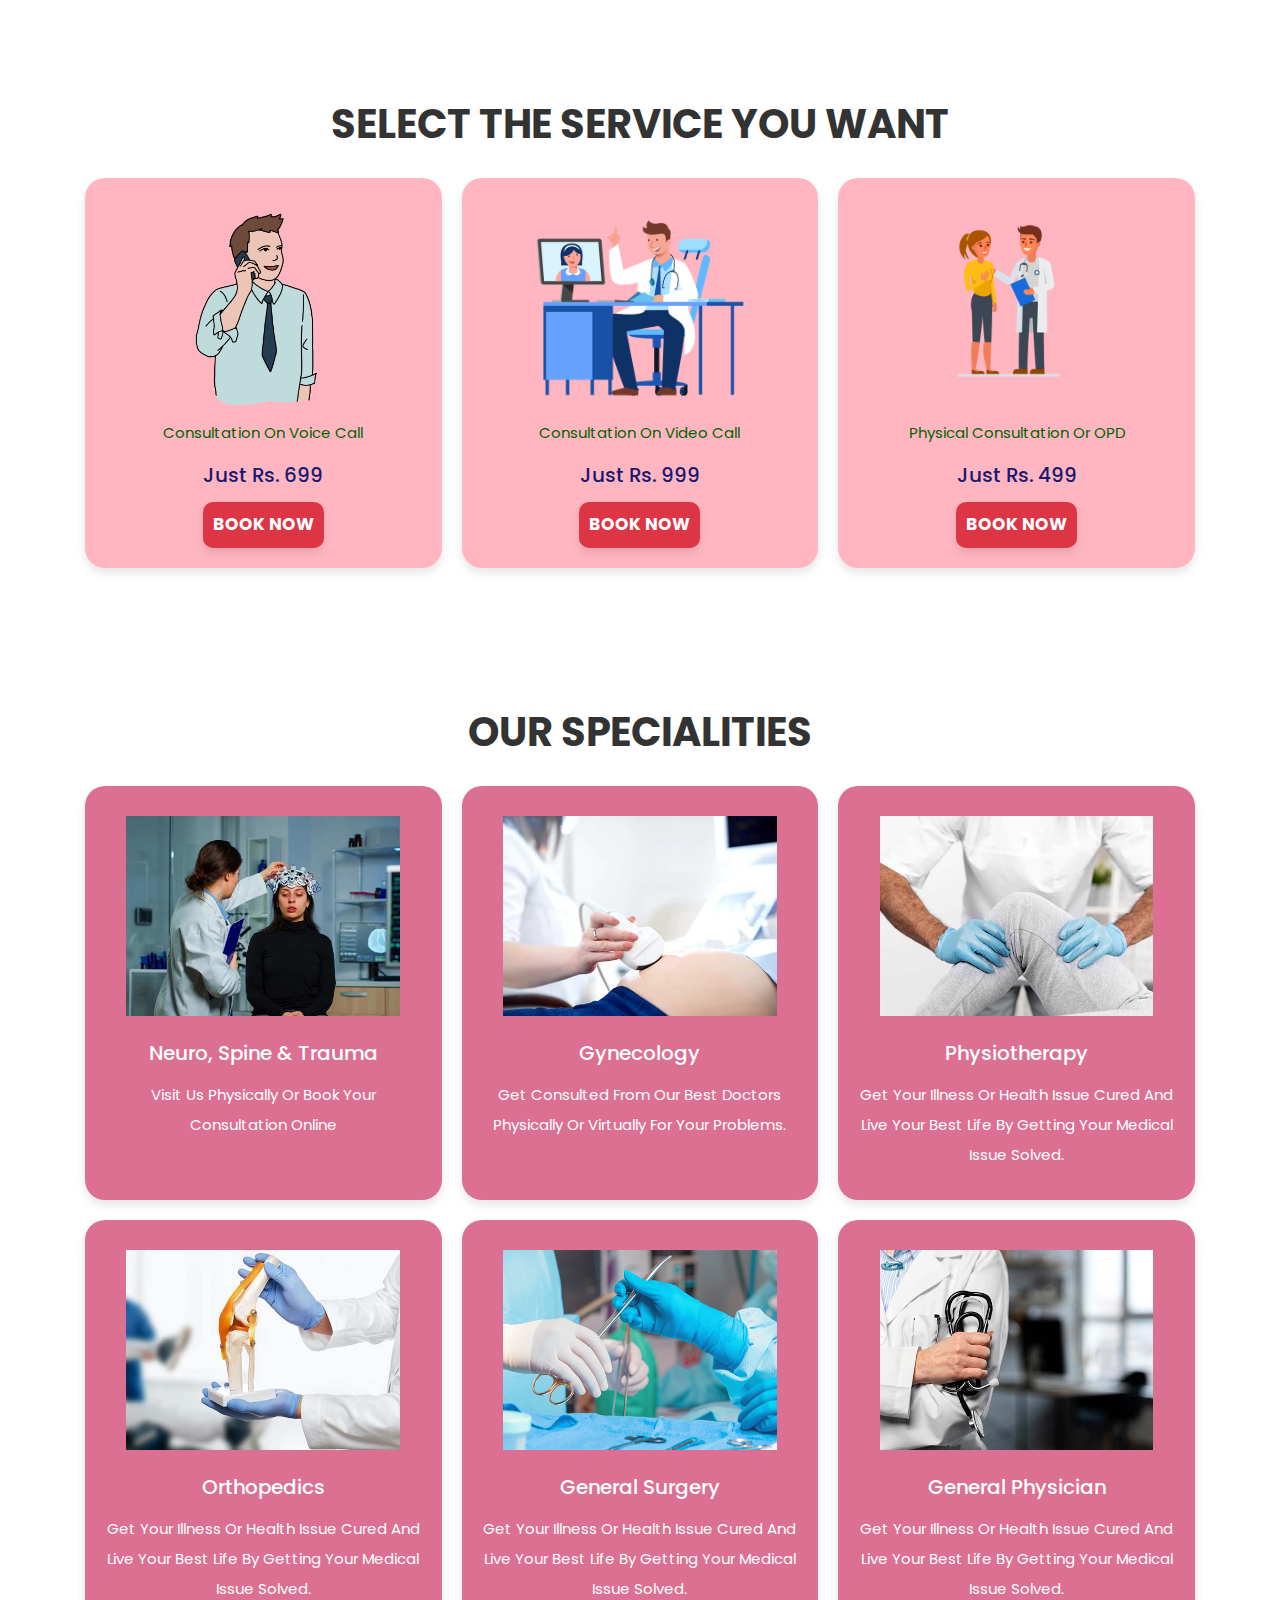
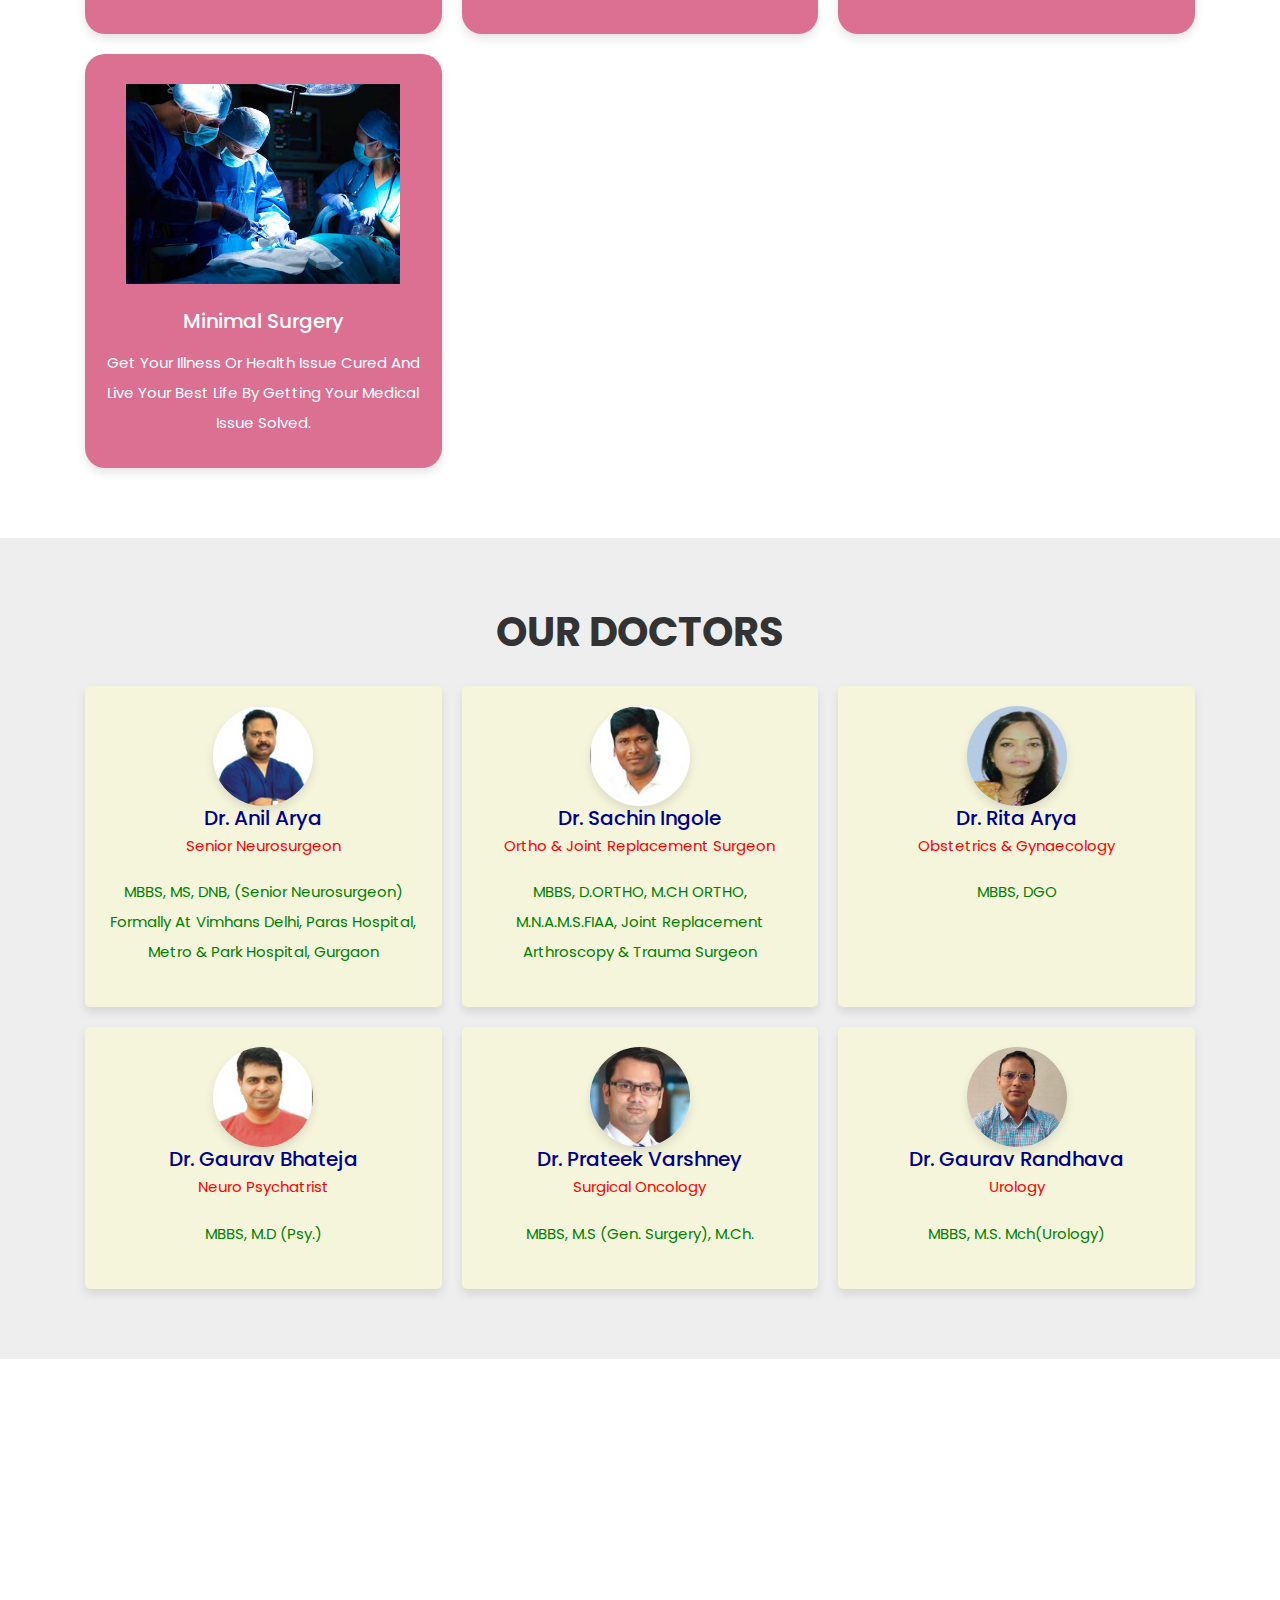
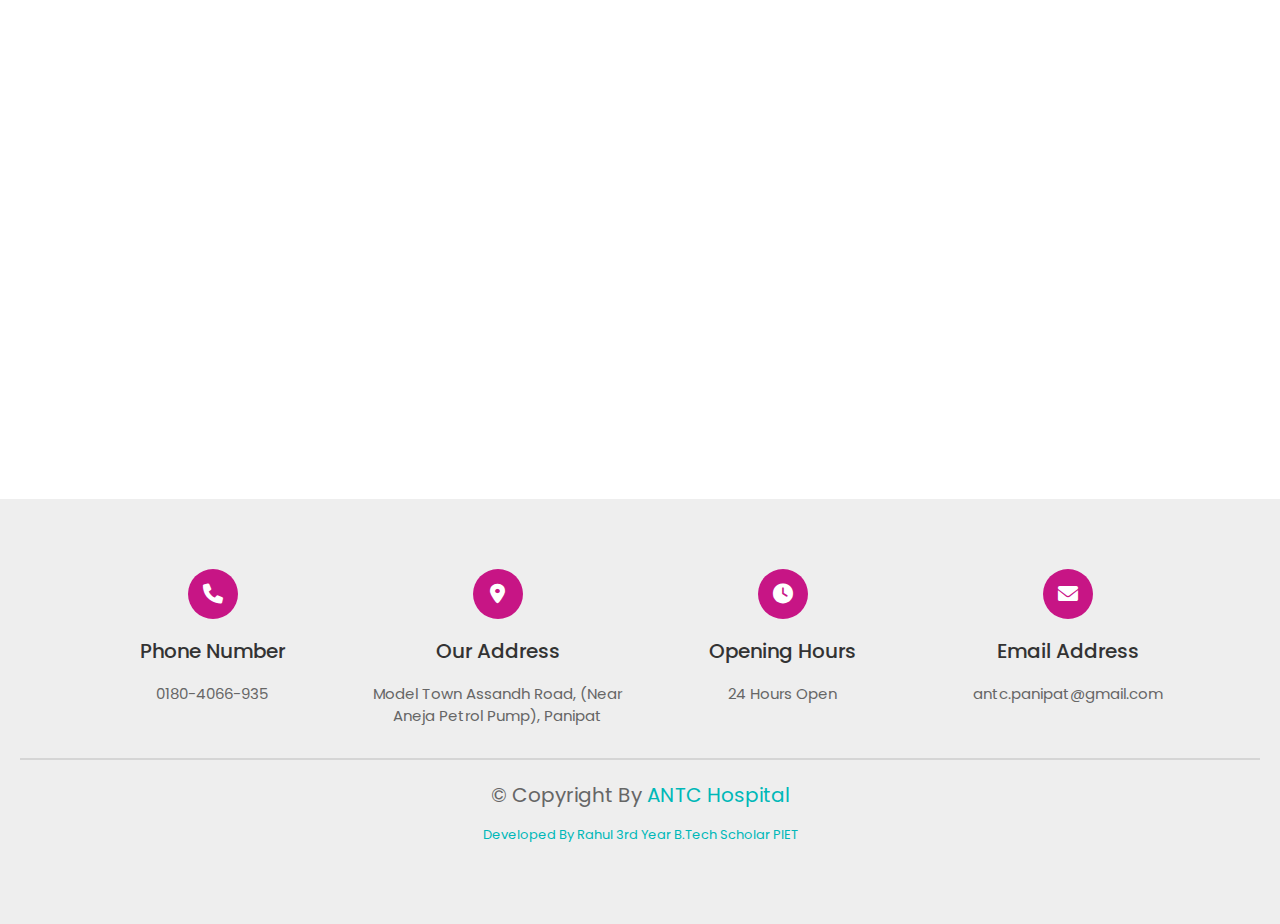
==== commit 04b4cb60: "main" ====
--- a/index.html
+++ b/index.html
@@ -9,11 +9,9 @@
    <meta name="viewport" content="width=device-width, initial-scale=1.0">
    <title>ANTC Hospital | Panipat</title>
    <meta name="description" content="ANTC hospital -  Advance Neuro-Spine & Trauma Centre in Model Town, Panipat is one of the most renowned Private Hospitals in the area">
-   <link rel="icon" href="images/icon.png" type="image/icon type">
-
    <!-- font awesome cdn link  -->
    <link rel="stylesheet" href="https://cdnjs.cloudflare.com/ajax/libs/font-awesome/6.0.0/css/all.min.css">
-
+   <link rel="shortcut icon" href="images/icon.png" type="image/x-icon">
    <!-- bootstrap cdn link  -->
    <link rel="stylesheet" href="https://cdnjs.cloudflare.com/ajax/libs/bootstrap/4.6.1/css/bootstrap.min.css">
 
@@ -281,6 +279,8 @@
    </div>
 
    <div class="credit"> &copy; copyright by <span>ANTC hospital</span>  </div>
+   <br>
+   <p class="creditDevelop"> Developed by Rahul 3rd Year B.Tech Scholar PIET</p>
 
 </section>
 
--- a/css/style.css
+++ b/css/style.css
@@ -428,6 +428,13 @@
 .footer .credit span{
    color:var(--blue);
 }
+
+.footer .creditDevelop{
+   color:var(--blue);
+   font-size: small;
+   text-align: -webkit-center;
+}
+
 
 
 
